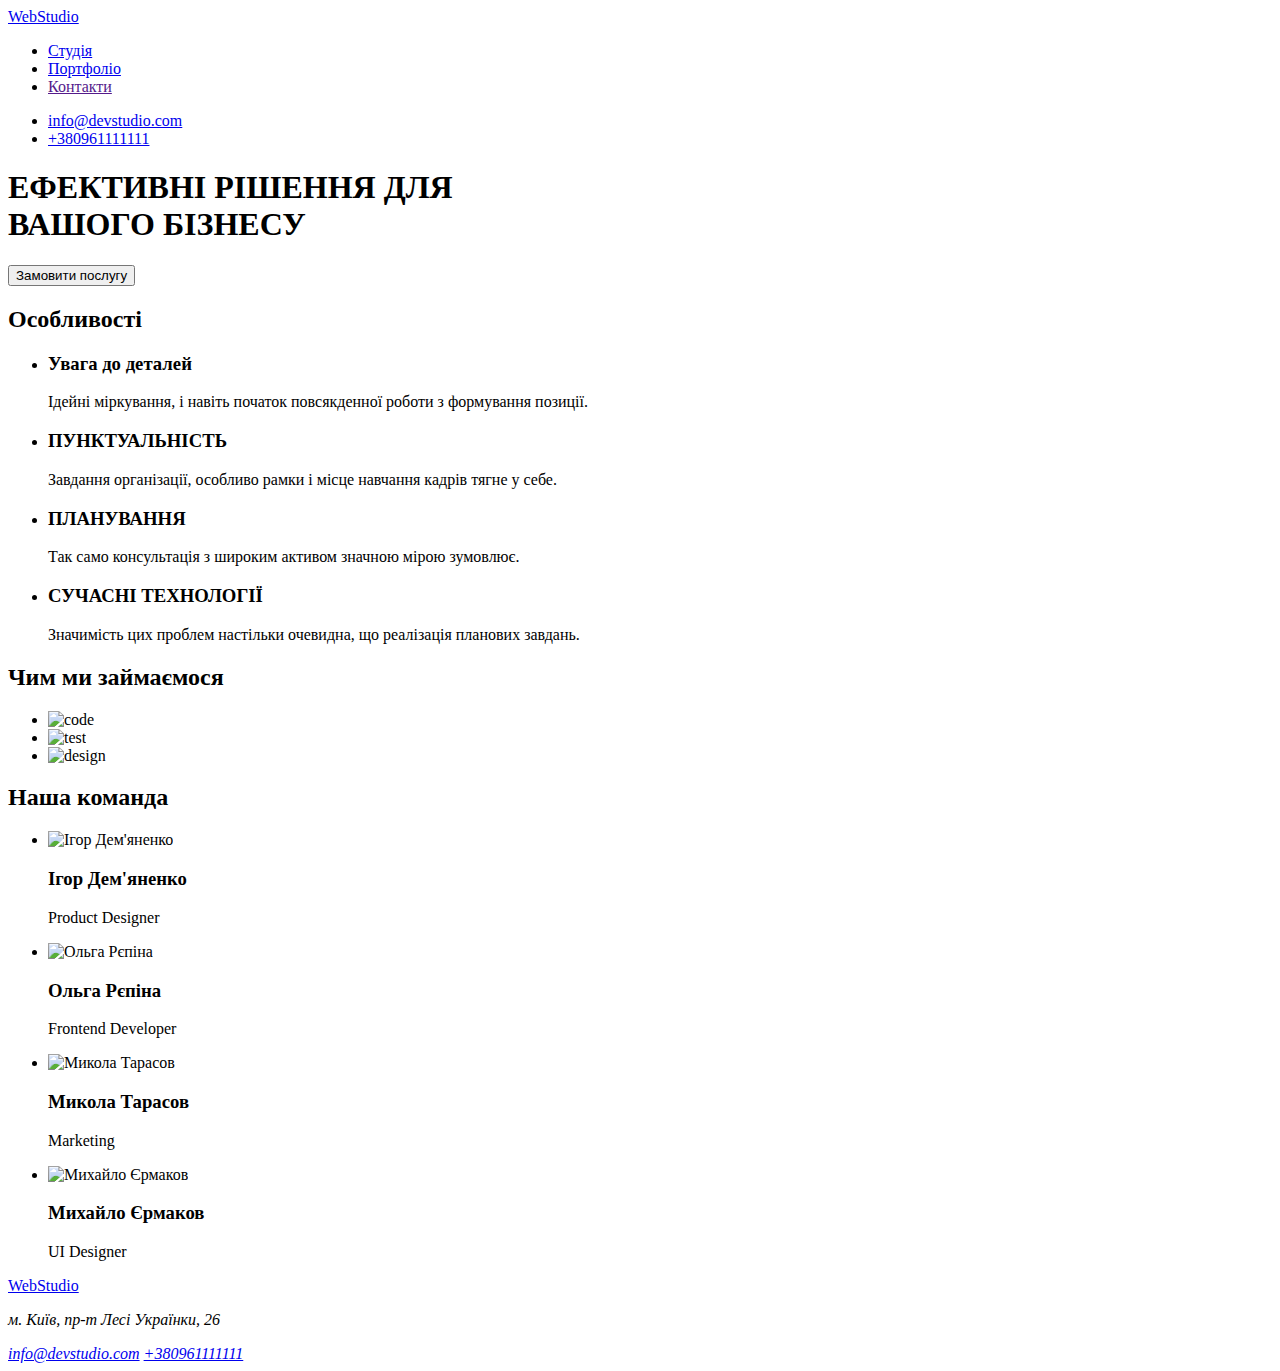
==== index.html @ 0e1546ce "Create index.html" ====
<!DOCTYPE html>
<html lang="uk">
<head>
    <meta charset="UTF-8">
    <meta name="viewport" content="width=device-width, initial-scale=1.0">
    <title>WebStudio</title>
</head>
<body>
   <header>
        <nav>
            <a href="/" lang="en">WebStudio</a>
            <ul>
                <li>
                    <a href="/index.html">Студія</a>
                </li>
                <li>
                    <a href="/portfolio.html">Портфоліо</a>
                </li>
                <li>
                    <a href="">Контакти</a>
                </li>
            </ul>
        </nav>
        <ul>
            <li>
                <a href="mailto:info@devstudio.com">info@devstudio.com</a>
            </li>
            <li>
                <a href="tel:+380961111111">+380961111111</a>
            </li>
        </ul>
    </header>
    <!--main-->
    <main>
        <section>
            <h1>ЕФЕКТИВНІ РІШЕННЯ ДЛЯ <br> ВАШОГО БІЗНЕСУ</h1>
            <button type="button">Замовити послугу</button>
        </section>
        <section>
            <h2>Особливості</h2>
            <ul>
                <li>
                    <h3>Увага до деталей</h3>
                    <p>
                        Ідейні міркування, і навіть початок повсякденної роботи з формування позиції.
                    </p>
                </li>
                <li>
                    <h3>ПУНКТУАЛЬНІСТЬ</h3>
                    <p>
                        Завдання організації, особливо рамки і місце навчання кадрів тягне у себе.
                    </p>
                </li>
                <li>
                    <h3>ПЛАНУВАННЯ</h3>
                    <p>
                        Так само консультація з широким активом значною мірою зумовлює.
                    </p>
                </li>
                <li>
                    <h3>СУЧАСНІ ТЕХНОЛОГІЇ</h3>
                    <p>
                        Значимість цих проблем настільки очевидна, що реалізація планових завдань.
                    </p>
                </li>
            </ul>
        </section>
        <section>
            <h2>Чим ми займаємося</h2>
            <ul>
                <li>
                    <img src="/images/code.jpg" alt="code" width="370" height="294">
                </li>
                <li>
                    <img src="/images/test.jpg" alt="test" width="370" height="294">
                </li>
                <li>
                    <img src="/images/design.jpg" alt="design" width="370" height="294">
                </li>
            </ul>
        </section>
        <section>
            <h2>Наша команда</h2>
            <ul>
                <li>
                    <img src="/images/Igor.jpg" alt="Ігор Дем'яненко" width="270" height="260">
                    <h3>Ігор Дем'яненко</h3>
                    <p>Product Designer</p>
                </li>
                <li>
                    <img src="/images/Olha.jpg" alt="Ольга Рєпіна" width="270" height="260">
                    <h3>Ольга Рєпіна</h3>
                    <p>Frontend Developer</p>
                </li>
                <li>
                    <img src="/images/Mukola.jpg" alt="Микола Тарасов" width="270" height="260">
                    <h3>Микола Тарасов</h3>
                    <p>Marketing</p>
                </li>
                <li>
                    <img src="/images/Misha.jpg" alt="Михайло Єрмаков" width="270" height="260">
                    <h3>Михайло Єрмаков</h3>
                    <p>UI Designer</p>
                </li>
            </ul>
        </section>
    </main>
    <footer>
        <!--footer-->
        <a href="/" lang="en">WebStudio</a>
        <address>
            <p>м. Київ, пр-т Лесі Українки, 26</p>
                <a href="mailto:info@devstudio.com">info@devstudio.com</a>
                <a href="tel:+380961111111">+380961111111</a>
        </address>
    </footer> 
</body>
</html>
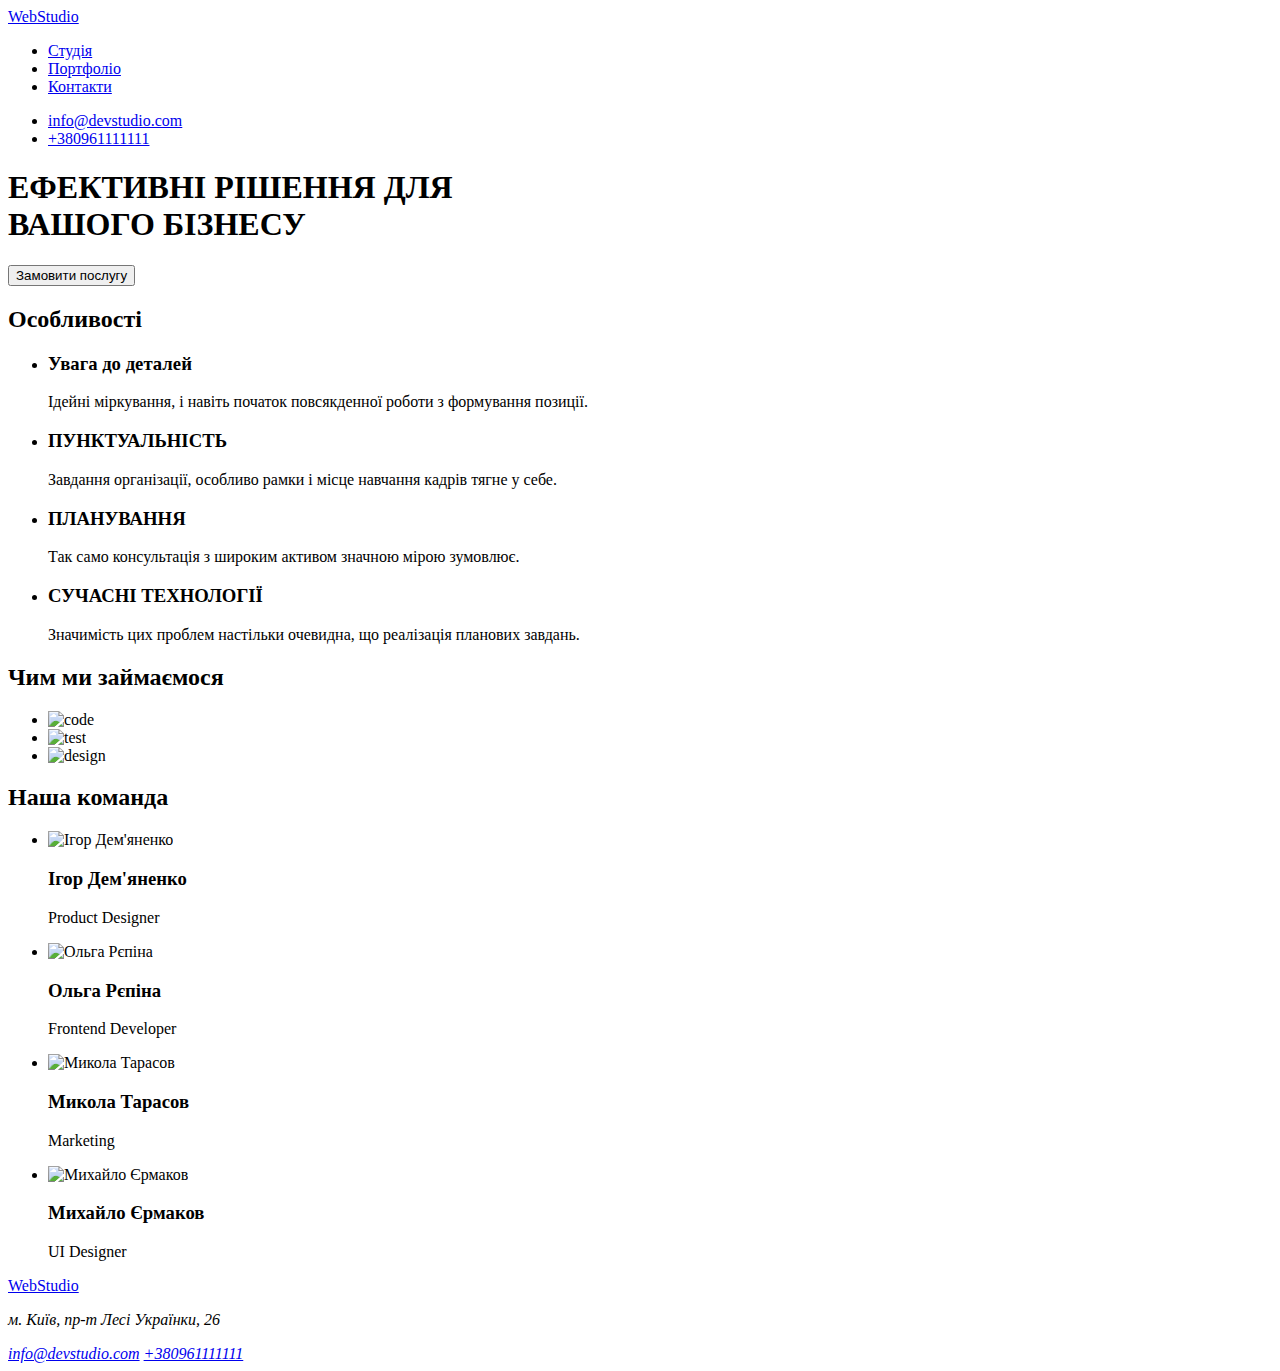
==== commit d76b2ead: "index.html" ====
--- a/index.html
+++ b/index.html
@@ -11,13 +11,13 @@
             <a href="/" lang="en">WebStudio</a>
             <ul>
                 <li>
-                    <a href="/index.html">Студія</a>
+                    <a href="/WebStudio_project/index.html">Студія</a>
                 </li>
                 <li>
-                    <a href="/portfolio.html">Портфоліо</a>
+                    <a href="/WebStudio_project/portfolio.html">Портфоліо</a>
                 </li>
                 <li>
-                    <a href="">Контакти</a>
+                    <a href="/WebStudio_project/contacts.html">Контакти</a>
                 </li>
             </ul>
         </nav>
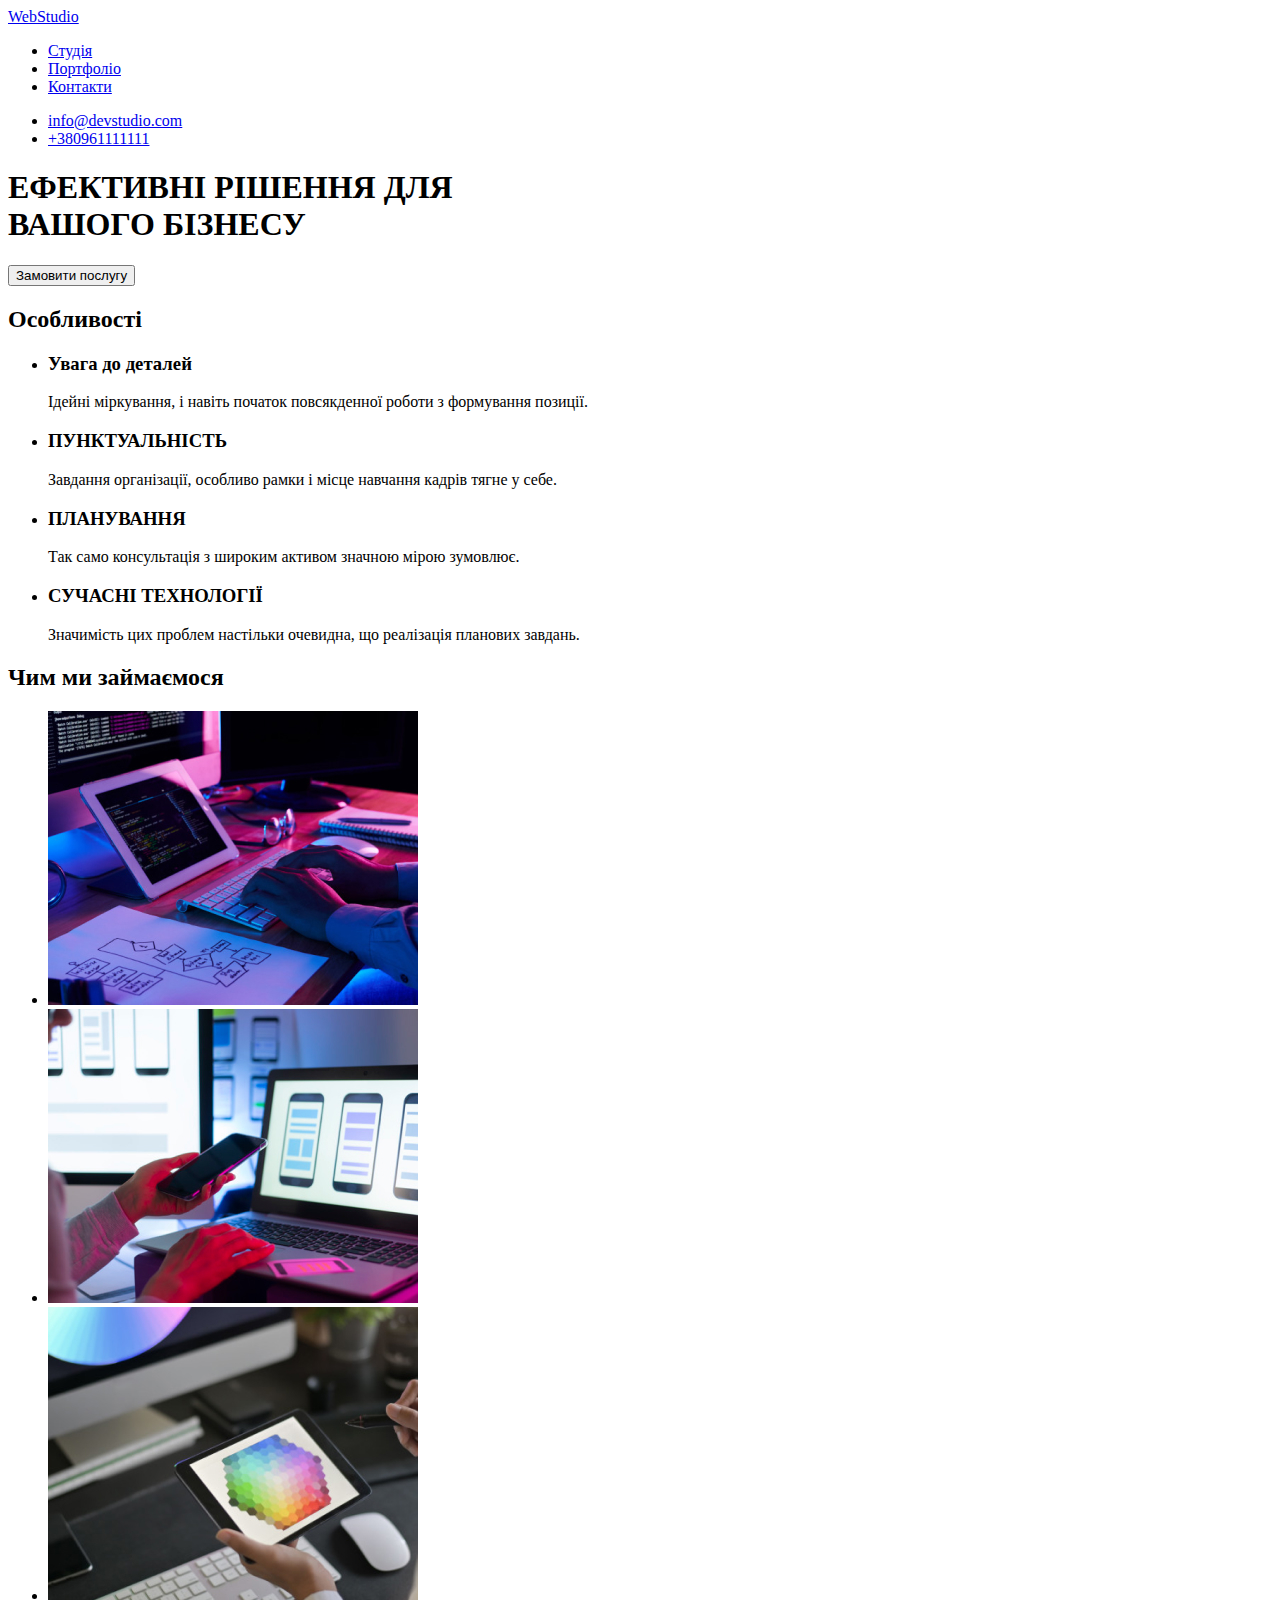
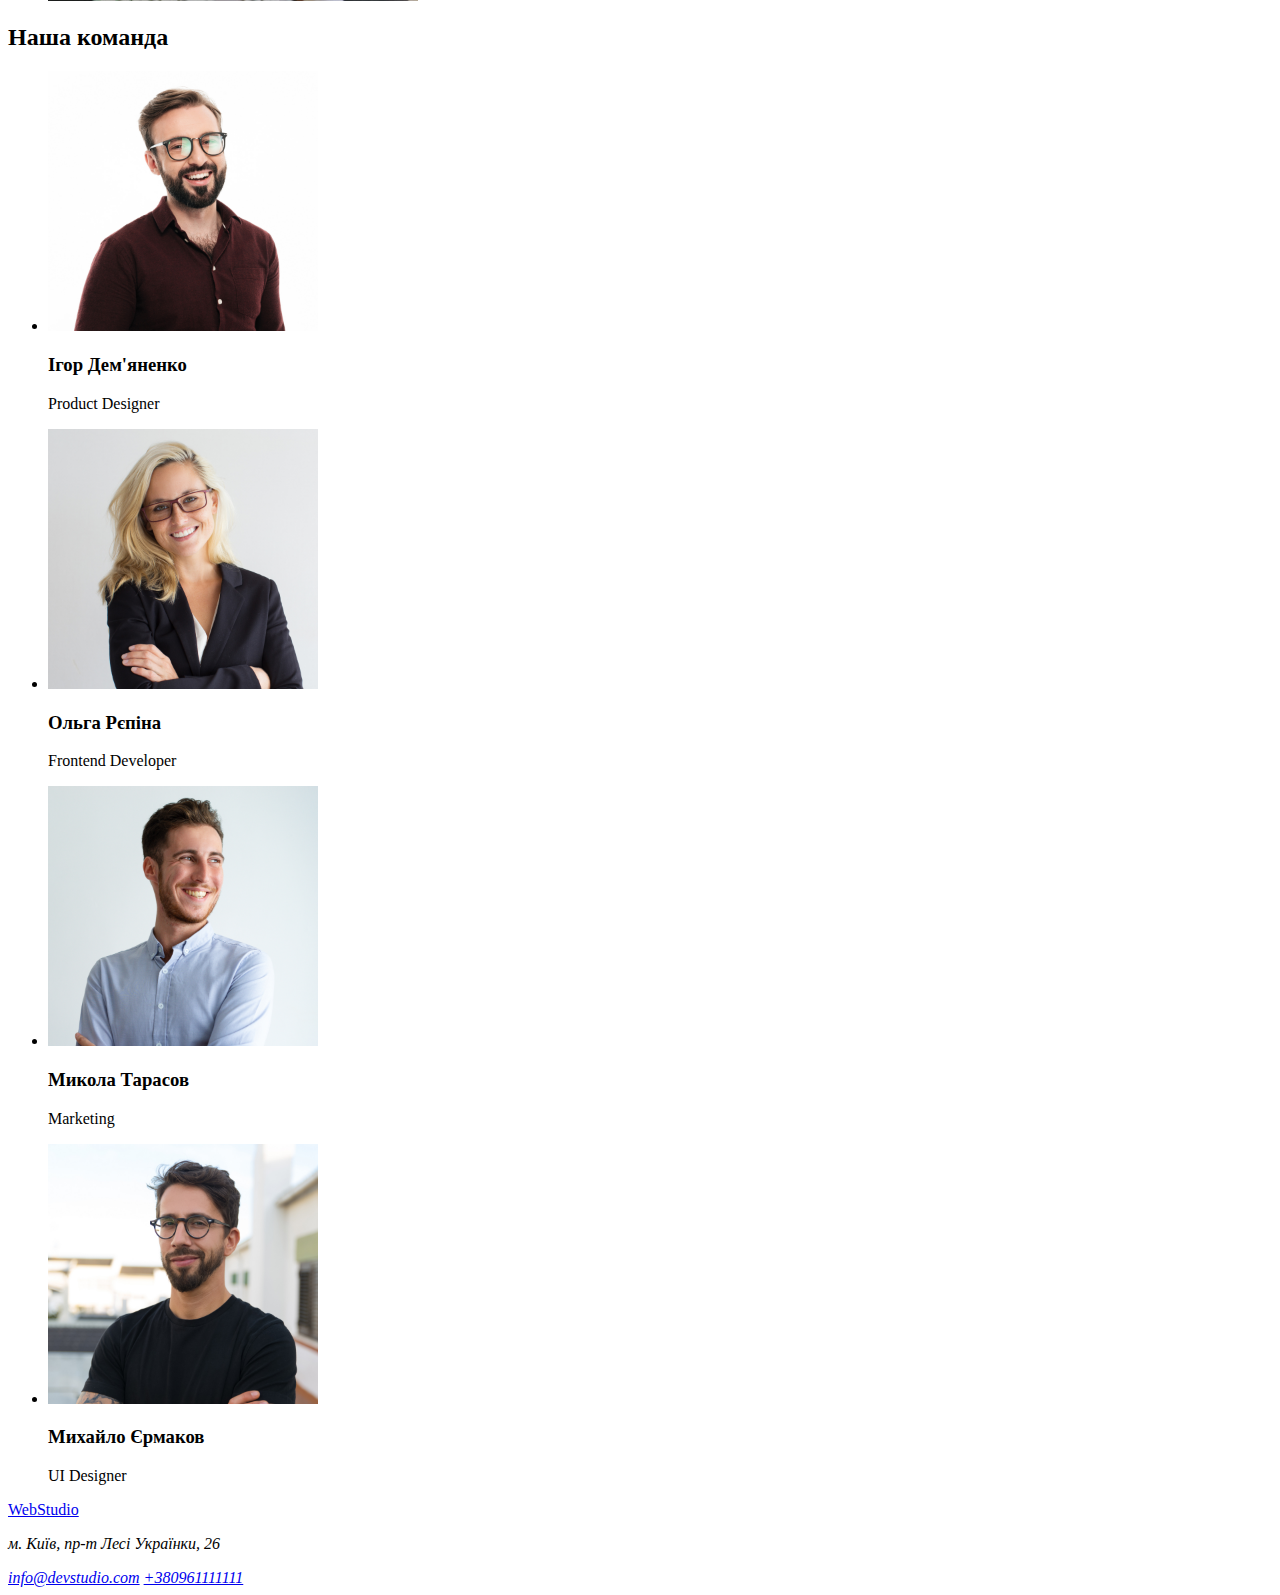
==== commit 33b75716: "index.html" ====
--- a/index.html
+++ b/index.html
@@ -8,16 +8,16 @@
 <body>
    <header>
         <nav>
-            <a href="/" lang="en">WebStudio</a>
+            <a href="./index.html" lang="en">WebStudio</a>
             <ul>
                 <li>
-                    <a href="/WebStudio_project/index.html">Студія</a>
+                    <a href="./index.html">Студія</a>
                 </li>
                 <li>
-                    <a href="/WebStudio_project/portfolio.html">Портфоліо</a>
+                    <a href="./portfolio.html">Портфоліо</a>
                 </li>
                 <li>
-                    <a href="/WebStudio_project/contacts.html">Контакти</a>
+                    <a href="#">Контакти</a>
                 </li>
             </ul>
         </nav>
@@ -69,13 +69,13 @@
             <h2>Чим ми займаємося</h2>
             <ul>
                 <li>
-                    <img src="/images/code.jpg" alt="code" width="370" height="294">
+                    <img src="./images/main/code.jpg" alt="code" width="370" height="294">
                 </li>
                 <li>
-                    <img src="/images/test.jpg" alt="test" width="370" height="294">
+                    <img src="./images/main/test.jpg" alt="test" width="370" height="294">
                 </li>
                 <li>
-                    <img src="/images/design.jpg" alt="design" width="370" height="294">
+                    <img src="./images/main/design.jpg" alt="design" width="370" height="294">
                 </li>
             </ul>
         </section>
@@ -83,22 +83,22 @@
             <h2>Наша команда</h2>
             <ul>
                 <li>
-                    <img src="/images/Igor.jpg" alt="Ігор Дем'яненко" width="270" height="260">
+                    <img src="./images/main/Igor.jpg" alt="Ігор Дем'яненко" width="270" height="260">
                     <h3>Ігор Дем'яненко</h3>
                     <p>Product Designer</p>
                 </li>
                 <li>
-                    <img src="/images/Olha.jpg" alt="Ольга Рєпіна" width="270" height="260">
+                    <img src="./images/main/Olha.jpg" alt="Ольга Рєпіна" width="270" height="260">
                     <h3>Ольга Рєпіна</h3>
                     <p>Frontend Developer</p>
                 </li>
                 <li>
-                    <img src="/images/Mukola.jpg" alt="Микола Тарасов" width="270" height="260">
+                    <img src="./images/main/Mukola.jpg" alt="Микола Тарасов" width="270" height="260">
                     <h3>Микола Тарасов</h3>
                     <p>Marketing</p>
                 </li>
                 <li>
-                    <img src="/images/Misha.jpg" alt="Михайло Єрмаков" width="270" height="260">
+                    <img src="./images/main/Misha.jpg" alt="Михайло Єрмаков" width="270" height="260">
                     <h3>Михайло Єрмаков</h3>
                     <p>UI Designer</p>
                 </li>
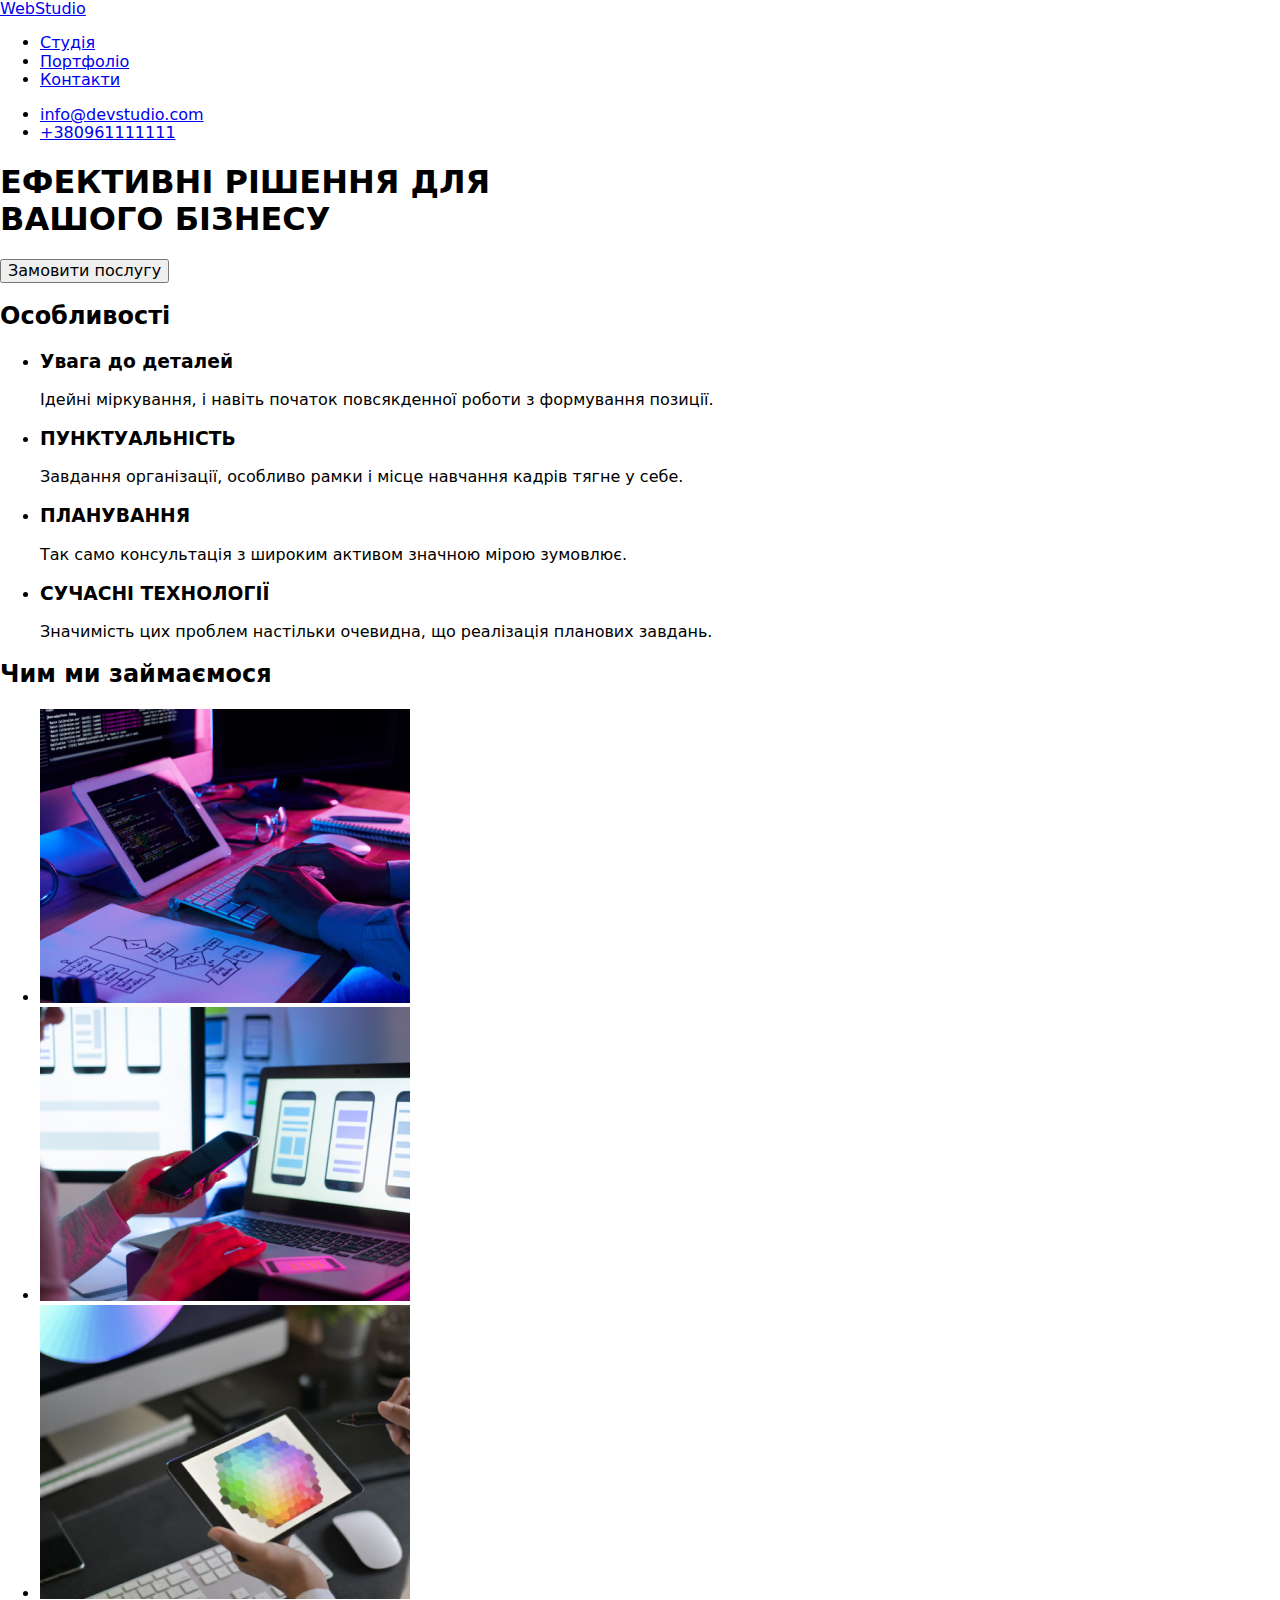
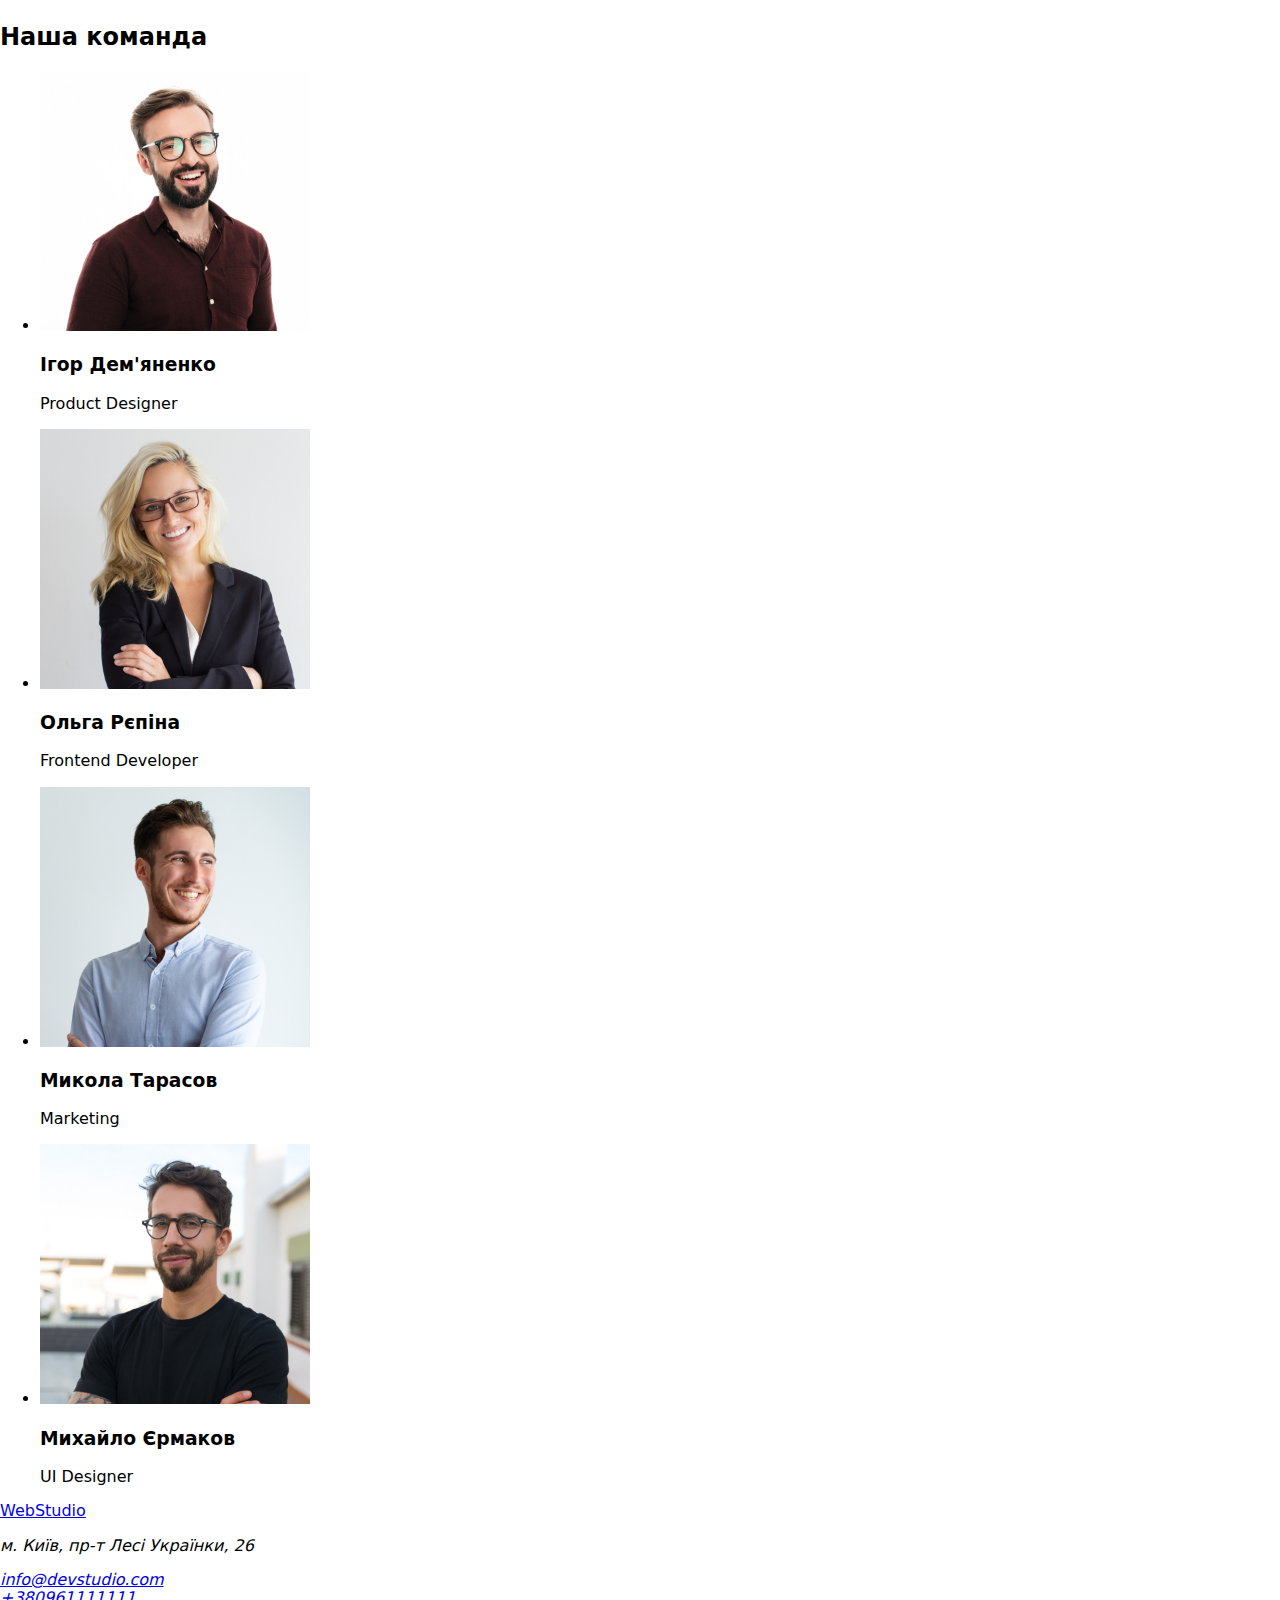
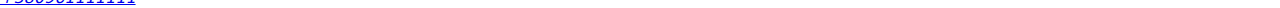
==== commit 506c7961: "index.html" ====
--- a/index.html
+++ b/index.html
@@ -4,114 +4,120 @@
     <meta charset="UTF-8">
     <meta name="viewport" content="width=device-width, initial-scale=1.0">
     <title>WebStudio</title>
+    <link rel="preconnect" href="https://fonts.googleapis.com">
+    <link rel="preconnect" href="https://fonts.gstatic.com" crossorigin>
+    <link href="https://fonts.googleapis.com/css2?family=Raleway:wght@700&family=Roboto:wght@400;500;700;900&display=swap" rel="stylesheet">
+    <link rel="stylesheet" href="https://cdnjs.cloudflare.com/ajax/libs/modern-normalize/2.0.0/modern-normalize.min.css">
+    <link rel="stylesheet" href="./css/style.css">
 </head>
 <body>
-   <header>
-        <nav>
-            <a href="./index.html" lang="en">WebStudio</a>
-            <ul>
-                <li>
-                    <a href="./index.html">Студія</a>
+   <header class="header">
+        <nav class="header-nav">
+            <a href="./index.html" lang="en" class="header-link-webstudio"><span>Web</span>Studio</a>
+            <ul class="header-list-">
+                <li class="header-list-item">
+                    <a href="./index.html" class="header-link-current">Студія</a>
                 </li>
-                <li>
-                    <a href="./portfolio.html">Портфоліо</a>
+                <li class="header-list-item">
+                    <a href="./portfolio.html" class="header-link">Портфоліо</a>
                 </li>
-                <li>
-                    <a href="#">Контакти</a>
+                <li class="header-list-item">
+                    <a href="#" class="header-link">Контакти</a>
                 </li>
             </ul>
         </nav>
-        <ul>
-            <li>
-                <a href="mailto:info@devstudio.com">info@devstudio.com</a>
+        <ul class="header-list">
+            <li class="header-list-item">
+                <a href="mailto:info@devstudio.com" class="header-link-gmail">info@devstudio.com</a>
             </li>
-            <li>
-                <a href="tel:+380961111111">+380961111111</a>
+            <li class="header-list-item">
+                <a href="tel:+380961111111" class="header-link-number">+380961111111</a>
             </li>
         </ul>
     </header>
     <!--main-->
     <main>
-        <section>
-            <h1>ЕФЕКТИВНІ РІШЕННЯ ДЛЯ <br> ВАШОГО БІЗНЕСУ</h1>
-            <button type="button">Замовити послугу</button>
+        <section class="main-section">
+            <h1 class="main-section-title">ЕФЕКТИВНІ РІШЕННЯ ДЛЯ <br> ВАШОГО БІЗНЕСУ</h1>
+            <button type="button" class="main-button">Замовити послугу</button>
         </section>
-        <section>
-            <h2>Особливості</h2>
-            <ul>
-                <li>
-                    <h3>Увага до деталей</h3>
-                    <p>
+        <section class="features">
+            <h2 class="features-main-title">Особливості</h2>
+            <ul class="features-list">
+                <li class="features-list-item">
+                    <h3 class="features-title">Увага до деталей</h3>
+                    <p class="features-description">
                         Ідейні міркування, і навіть початок повсякденної роботи з формування позиції.
                     </p>
                 </li>
-                <li>
-                    <h3>ПУНКТУАЛЬНІСТЬ</h3>
-                    <p>
+                <li class="features-list-item">
+                    <h3 class="features-title">ПУНКТУАЛЬНІСТЬ</h3>
+                    <p class="features-description">
                         Завдання організації, особливо рамки і місце навчання кадрів тягне у себе.
                     </p>
                 </li>
-                <li>
-                    <h3>ПЛАНУВАННЯ</h3>
-                    <p>
+                <li class="features-list-item">
+                    <h3 class="features-title">ПЛАНУВАННЯ</h3>
+                    <p class="features-description">
                         Так само консультація з широким активом значною мірою зумовлює.
                     </p>
                 </li>
-                <li>
-                    <h3>СУЧАСНІ ТЕХНОЛОГІЇ</h3>
-                    <p>
+                <li class="features-list-item">
+                    <h3 class="features-title">СУЧАСНІ ТЕХНОЛОГІЇ</h3>
+                    <p class="features-description">
                         Значимість цих проблем настільки очевидна, що реалізація планових завдань.
                     </p>
                 </li>
             </ul>
         </section>
-        <section>
-            <h2>Чим ми займаємося</h2>
-            <ul>
-                <li>
-                    <img src="./images/main/code.jpg" alt="code" width="370" height="294">
+        <section class="work">
+            <h2 class="work-main-title">Чим ми займаємося</h2>
+            <ul class="work-list">
+                <li class="work-list-item">
+                    <img src="./images/main/code.jpg" alt="code" width="370" height="294" class="work-image">
                 </li>
-                <li>
-                    <img src="./images/main/test.jpg" alt="test" width="370" height="294">
+                <li class="work-list-item">
+                    <img src="./images/main/test.jpg" alt="test" width="370" height="294" class="work-image">
                 </li>
-                <li>
-                    <img src="./images/main/design.jpg" alt="design" width="370" height="294">
+                <li class="work-list-item">
+                    <img src="./images/main/design.jpg" alt="design" width="370" height="294" class="work-image">
                 </li>
             </ul>
         </section>
-        <section>
-            <h2>Наша команда</h2>
-            <ul>
-                <li>
-                    <img src="./images/main/Igor.jpg" alt="Ігор Дем'яненко" width="270" height="260">
-                    <h3>Ігор Дем'яненко</h3>
-                    <p>Product Designer</p>
+        <section class="team">
+            <h2 class="team-title">Наша команда</h2>
+            <ul class="team-list">
+                <li class="team-list-item">
+                    <img src="./images/main/Igor.jpg" alt="Ігор Дем'яненко" width="270" height="260" class="team-image">
+                    <h3 class="team-name">Ігор Дем'яненко</h3>
+                    <p class="team-proffesion">Product Designer</p>
                 </li>
-                <li>
-                    <img src="./images/main/Olha.jpg" alt="Ольга Рєпіна" width="270" height="260">
-                    <h3>Ольга Рєпіна</h3>
-                    <p>Frontend Developer</p>
+                <li class="team-list-item">
+                    <img src="./images/main/Olha.jpg" alt="Ольга Рєпіна" width="270" height="260" class="team-image">
+                    <h3 class="team-name">Ольга Рєпіна</h3>
+                    <p class="team-proffesion">Frontend Developer</p>
                 </li>
-                <li>
-                    <img src="./images/main/Mukola.jpg" alt="Микола Тарасов" width="270" height="260">
-                    <h3>Микола Тарасов</h3>
-                    <p>Marketing</p>
+                <li class="team-list-item">
+                    <img src="./images/main/Mukola.jpg" alt="Микола Тарасов" width="270" height="260" class="team-image">
+                    <h3 class="team-name">Микола Тарасов</h3>
+                    <p class="team-proffesion">Marketing</p>
                 </li>
-                <li>
-                    <img src="./images/main/Misha.jpg" alt="Михайло Єрмаков" width="270" height="260">
-                    <h3>Михайло Єрмаков</h3>
-                    <p>UI Designer</p>
+                <li class="team-list-item">
+                    <img src="./images/main/Misha.jpg" alt="Михайло Єрмаков" width="270" height="260" class="team-image">
+                    <h3 class="team-name">Михайло Єрмаков</h3>
+                    <p class="team-proffesion">UI Designer</p>
                 </li>
             </ul>
         </section>
     </main>
-    <footer>
+    <footer class="footer">
         <!--footer-->
-        <a href="/" lang="en">WebStudio</a>
-        <address>
-            <p>м. Київ, пр-т Лесі Українки, 26</p>
-                <a href="mailto:info@devstudio.com">info@devstudio.com</a>
-                <a href="tel:+380961111111">+380961111111</a>
+        <a href="index.html" lang="en" class="footer-link-webstudio"><span>Web</span>Studio</a>
+        <address class="footer-adress">
+            <p class="footer-street">м. Київ, пр-т Лесі Українки, 26</p>
+                <a href="mailto:info@devstudio.com" class="footer-link-gmail">info@devstudio.com</a>
+                <br>
+                <a href="tel:+380961111111" class="footer-link-number">+380961111111</a>
         </address>
     </footer> 
 </body>
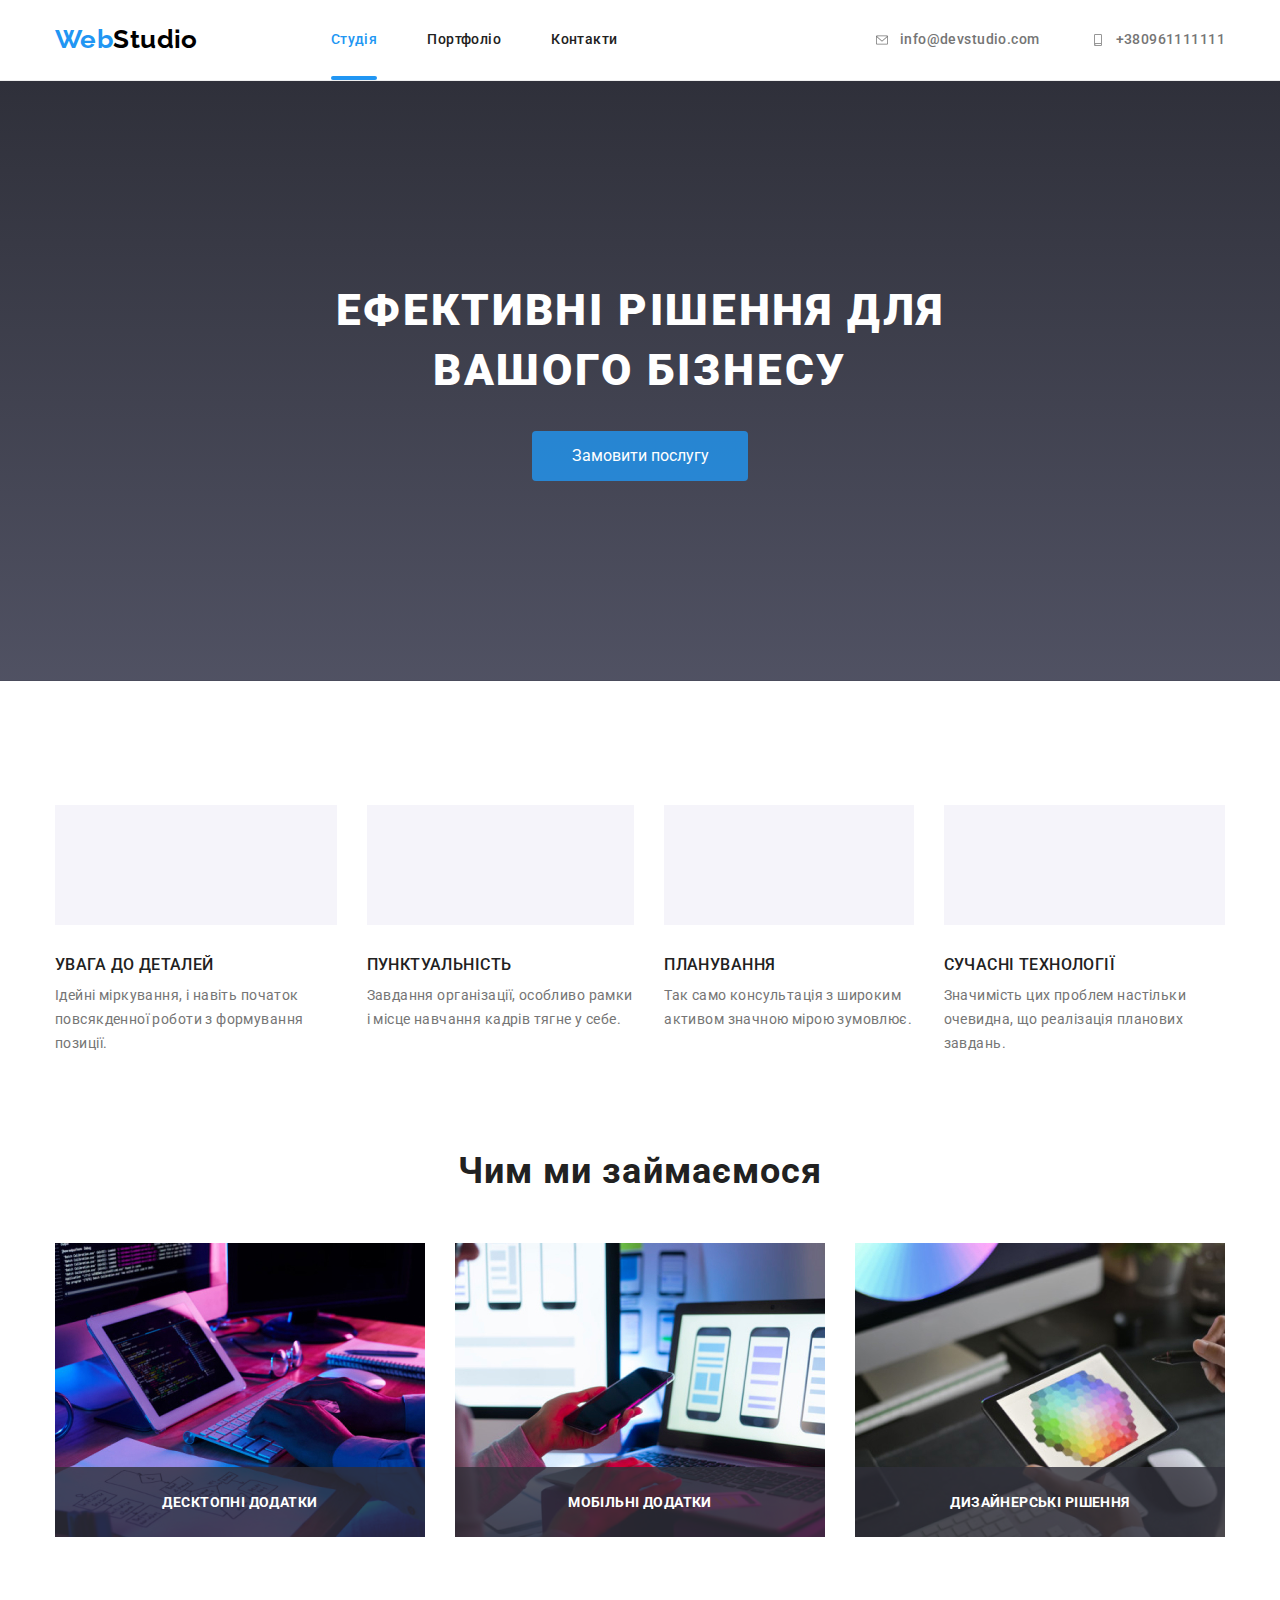
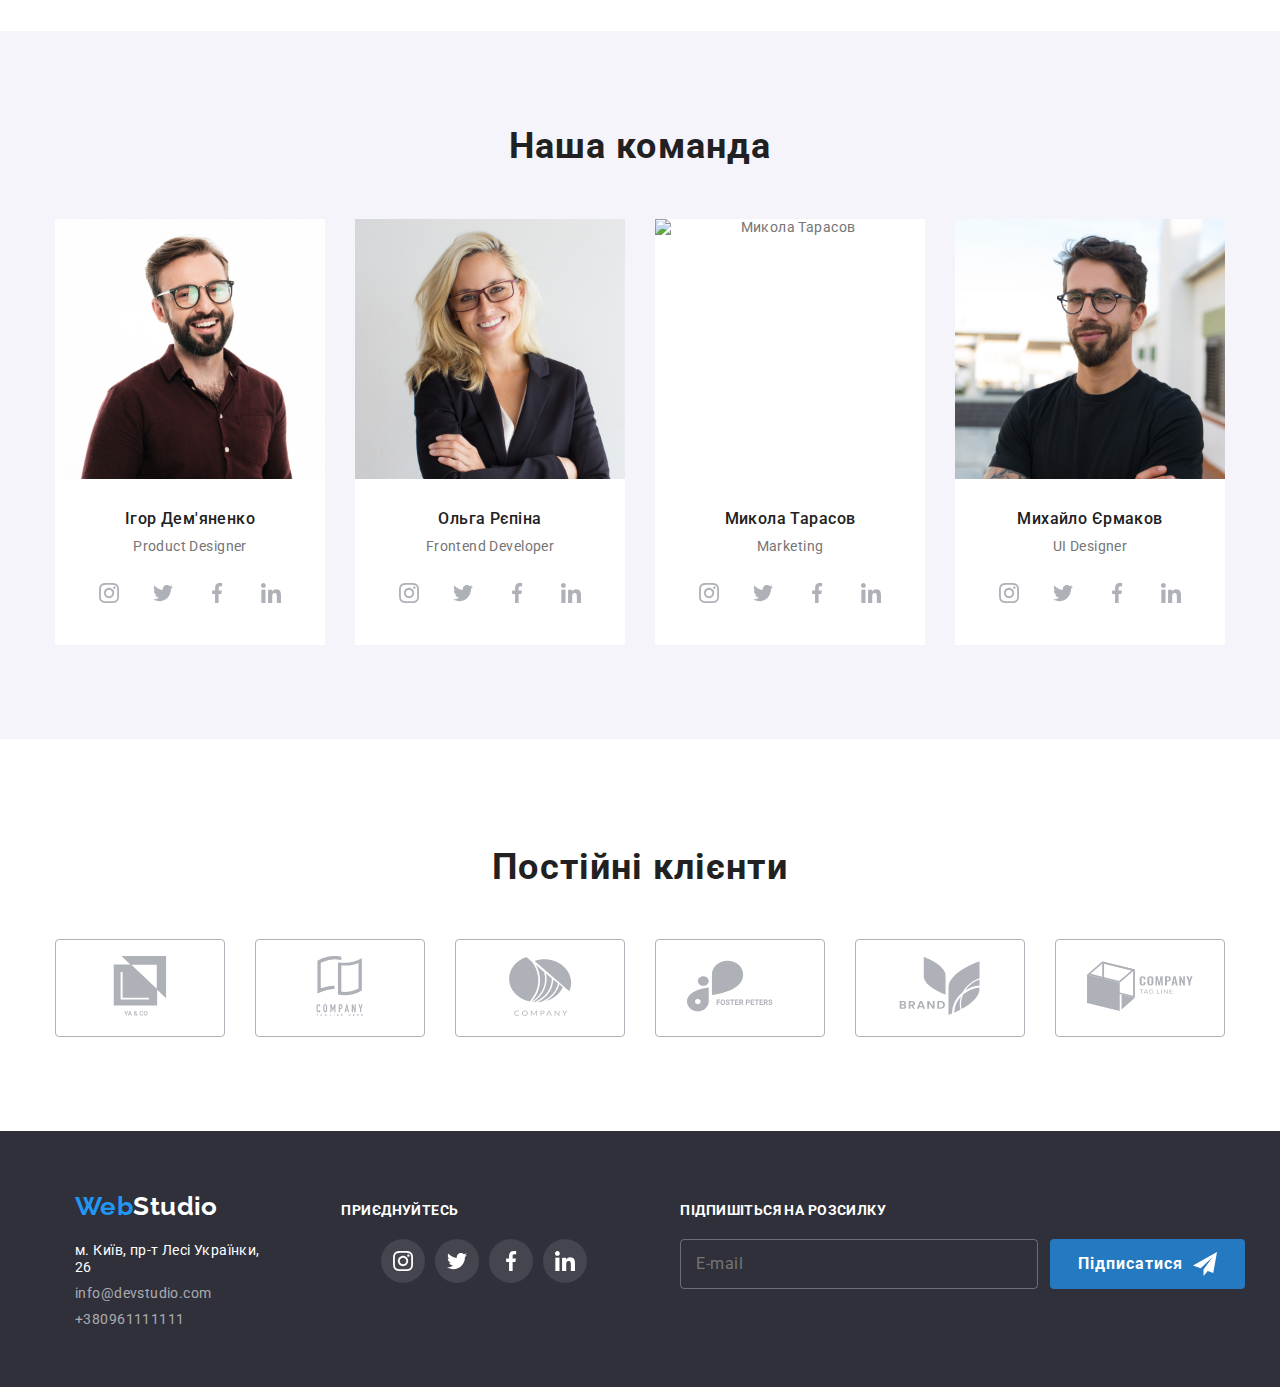
==== commit 7cff5cf9: "add styles" ====
--- a/index.html
+++ b/index.html
@@ -1,124 +1,540 @@
 <!DOCTYPE html>
 <html lang="uk">
-<head>
-    <meta charset="UTF-8">
-    <meta name="viewport" content="width=device-width, initial-scale=1.0">
+  <head>
+    <meta charset="UTF-8" />
+    <meta name="viewport" content="width=device-width, initial-scale=1.0" />
     <title>WebStudio</title>
-    <link rel="preconnect" href="https://fonts.googleapis.com">
-    <link rel="preconnect" href="https://fonts.gstatic.com" crossorigin>
-    <link href="https://fonts.googleapis.com/css2?family=Raleway:wght@700&family=Roboto:wght@400;500;700;900&display=swap" rel="stylesheet">
-    <link rel="stylesheet" href="https://cdnjs.cloudflare.com/ajax/libs/modern-normalize/2.0.0/modern-normalize.min.css">
-    <link rel="stylesheet" href="./css/style.css">
-</head>
-<body>
-   <header class="header">
-        <nav class="header-nav">
-            <a href="./index.html" lang="en" class="header-link-webstudio"><span>Web</span>Studio</a>
-            <ul class="header-list-">
-                <li class="header-list-item">
-                    <a href="./index.html" class="header-link-current">Студія</a>
-                </li>
-                <li class="header-list-item">
-                    <a href="./portfolio.html" class="header-link">Портфоліо</a>
-                </li>
-                <li class="header-list-item">
-                    <a href="#" class="header-link">Контакти</a>
-                </li>
-            </ul>
+    <link rel="preconnect" href="https://fonts.googleapis.com" />
+    <link rel="preconnect" href="https://fonts.gstatic.com" crossorigin />
+    <link
+      href="https://fonts.googleapis.com/css2?family=Raleway:wght@700&family=Roboto:wght@400;500;700;900&display=swap"
+      rel="stylesheet"
+    />
+    <link
+      rel="stylesheet"
+      href="https://cdnjs.cloudflare.com/ajax/libs/modern-normalize/2.0.0/modern-normalize.min.css"
+    />
+    <link rel="stylesheet" href="./css/reset.css" />
+    <link rel="stylesheet" href="./css/style.css" />
+  </head>
+  <body>
+    <header class="header">
+      <div class="container flex">
+        <nav class="header-nav flex">
+          <a href="./index.html" lang="en" class="header-logo"
+            ><span>Web</span>Studio</a
+          >
+          <ul class="header-list flex">
+            <li class="header-list-item">
+              <a href="./index.html" class="header-link current">Студія</a>
+            </li>
+            <li class="header-list-item">
+              <a href="./portfolio.html" class="header-link">Портфоліо</a>
+            </li>
+            <li class="header-list-item">
+              <a href="#" class="header-link">Контакти</a>
+            </li>
+          </ul>
         </nav>
-        <ul class="header-list">
-            <li class="header-list-item">
-                <a href="mailto:info@devstudio.com" class="header-link-gmail">info@devstudio.com</a>
-            </li>
-            <li class="header-list-item">
-                <a href="tel:+380961111111" class="header-link-number">+380961111111</a>
-            </li>
+        <ul class="header-list flex contacts">
+          <li class="header-list-item">
+            <a href="mailto:info@devstudio.com" class="header-link header-link-contacts"
+              ><svg width="16px" height="12px" class="header-icon-svg">
+                <use href="./images/main/symbol-defs.svg#icon-envelope-hover"></use>
+              </svg>
+              info@devstudio.com</a
+            >
+          </li>
+          <li class="header-list-item">
+            <a href="tel:+380961111111" class="header-link header-link-contacts"
+              ><svg width="16px" height="12px" class="header-icon-svg">
+                <use href="./images/main/symbol-defs.svg#icon-smartphone"></use>
+              </svg>
+              +380961111111</a
+            >
+          </li>
         </ul>
+      </div>
     </header>
     <!--main-->
     <main>
-        <section class="main-section">
-            <h1 class="main-section-title">ЕФЕКТИВНІ РІШЕННЯ ДЛЯ <br> ВАШОГО БІЗНЕСУ</h1>
-            <button type="button" class="main-button">Замовити послугу</button>
-        </section>
-        <section class="features">
-            <h2 class="features-main-title">Особливості</h2>
-            <ul class="features-list">
-                <li class="features-list-item">
-                    <h3 class="features-title">Увага до деталей</h3>
-                    <p class="features-description">
-                        Ідейні міркування, і навіть початок повсякденної роботи з формування позиції.
-                    </p>
-                </li>
-                <li class="features-list-item">
-                    <h3 class="features-title">ПУНКТУАЛЬНІСТЬ</h3>
-                    <p class="features-description">
-                        Завдання організації, особливо рамки і місце навчання кадрів тягне у себе.
-                    </p>
-                </li>
-                <li class="features-list-item">
-                    <h3 class="features-title">ПЛАНУВАННЯ</h3>
-                    <p class="features-description">
-                        Так само консультація з широким активом значною мірою зумовлює.
-                    </p>
-                </li>
-                <li class="features-list-item">
-                    <h3 class="features-title">СУЧАСНІ ТЕХНОЛОГІЇ</h3>
-                    <p class="features-description">
-                        Значимість цих проблем настільки очевидна, що реалізація планових завдань.
-                    </p>
-                </li>
-            </ul>
-        </section>
-        <section class="work">
-            <h2 class="work-main-title">Чим ми займаємося</h2>
-            <ul class="work-list">
-                <li class="work-list-item">
-                    <img src="./images/main/code.jpg" alt="code" width="370" height="294" class="work-image">
-                </li>
-                <li class="work-list-item">
-                    <img src="./images/main/test.jpg" alt="test" width="370" height="294" class="work-image">
-                </li>
-                <li class="work-list-item">
-                    <img src="./images/main/design.jpg" alt="design" width="370" height="294" class="work-image">
-                </li>
-            </ul>
-        </section>
-        <section class="team">
-            <h2 class="team-title">Наша команда</h2>
-            <ul class="team-list">
-                <li class="team-list-item">
-                    <img src="./images/main/Igor.jpg" alt="Ігор Дем'яненко" width="270" height="260" class="team-image">
-                    <h3 class="team-name">Ігор Дем'яненко</h3>
-                    <p class="team-proffesion">Product Designer</p>
-                </li>
-                <li class="team-list-item">
-                    <img src="./images/main/Olha.jpg" alt="Ольга Рєпіна" width="270" height="260" class="team-image">
-                    <h3 class="team-name">Ольга Рєпіна</h3>
-                    <p class="team-proffesion">Frontend Developer</p>
-                </li>
-                <li class="team-list-item">
-                    <img src="./images/main/Mukola.jpg" alt="Микола Тарасов" width="270" height="260" class="team-image">
-                    <h3 class="team-name">Микола Тарасов</h3>
-                    <p class="team-proffesion">Marketing</p>
-                </li>
-                <li class="team-list-item">
-                    <img src="./images/main/Misha.jpg" alt="Михайло Єрмаков" width="270" height="260" class="team-image">
-                    <h3 class="team-name">Михайло Єрмаков</h3>
-                    <p class="team-proffesion">UI Designer</p>
-                </li>
-            </ul>
-        </section>
+      <section class="main-section section">
+        <div class="container">
+          <h1 class="main-section-title">
+            ЕФЕКТИВНІ РІШЕННЯ ДЛЯ <br />
+            ВАШОГО БІЗНЕСУ
+          </h1>
+          <button type="button" class="main-button" data-modal-open>Замовити послугу</button>
+        </div>
+      </section>
+      <section class="features">
+        <div class="container">
+          <h2 class="features-main-title visually-hidden">Особливості</h2>
+          <ul class="features-list">
+            <li class="features-list-item antena">
+              <h3 class="features-title">Увага до деталей</h3>
+              <p class="features-description">
+                Ідейні міркування, і навіть початок повсякденної роботи з
+                формування позиції.
+              </p>
+            </li>
+            <li class="features-list-item clock">
+              <h3 class="features-title">Пунктуальність</h3>
+              <p class="features-description">
+                Завдання організації, особливо рамки і місце навчання кадрів
+                тягне у себе.
+              </p>
+            </li>
+            <li class="features-list-item diagram">
+              <h3 class="features-title">Планування</h3>
+              <p class="features-description">
+                Так само консультація з широким активом значною мірою зумовлює.
+              </p>
+            </li>
+            <li class="features-list-item astronaut">
+              <h3 class="features-title">Сучасні технології</h3>
+              <p class="features-description">
+                Значимість цих проблем настільки очевидна, що реалізація
+                планових завдань.
+              </p>
+            </li>
+          </ul>
+        </div>
+      </section>
+      <section class="work section">
+        <div class="container">
+          <h2 class="work-main-title">Чим ми займаємося</h2>
+          <ul class="work-list">
+            <li class="work-list-item">
+              <img
+                src="./images/main/code.jpg"
+                alt="code"
+                width="370"
+                height="294"
+                class="work-image"
+              />
+              <p class="work-list-description">Десктопні додатки</p>
+            </li>
+            <li class="work-list-item">
+              <img
+                src="./images/main/test.jpg"
+                alt="test"
+                width="370"
+                height="294"
+                class="work-image"
+              />
+              <p class="work-list-description">Мобільні додатки</p>
+            </li>
+            <li class="work-list-item">
+              <img
+                src="./images/main/design.jpg"
+                alt="design"
+                width="370"
+                height="294"
+                class="work-image"
+              />
+              <p class="work-list-description">Дизайнерські рішення</p>
+            </li>
+          </ul>
+        </div>
+      </section>
+      <section class="team section">
+        <div class="container">
+          <h2 class="team-title">Наша команда</h2>
+          <ul class="team-list">
+            <li class="team-list-item">
+              <img
+                src="./images/main/igor.jpg"
+                alt="Ігор Дем'яненко"
+                width="270"
+                height="260"
+                class="team-image"
+              />
+              <h3 class="team-name">Ігор Дем'яненко</h3>
+              <p class="team-proffesion">Product Designer</p>
+              <ul class="team-icons-list">
+                <li class="team-icons-item">
+                  <a
+                    href="https://open.spotify.com/artist/57iYiGhcnXjYCHLMGeuFoT?si=TK4VJGLoST2Pet8XMUG55w"
+                  >
+                    <svg width="20px" height="20px" class="team-icons-svg">
+                      <use
+                        href="./images/main/symbol-defs.svg#icon-instagram-2"
+                      ></use>
+                    </svg>
+                  </a>
+                </li>
+                <li class="team-icons-item">
+                  <a
+                    href="https://open.spotify.com/artist/57iYiGhcnXjYCHLMGeuFoT?si=TK4VJGLoST2Pet8XMUG55w"
+                  >
+                    <svg width="20px" height="20px" class="team-icons-svg">
+                      <use
+                        href="./images/main/symbol-defs.svg#icon-twitter-1"
+                      ></use>
+                    </svg>
+                  </a>
+                </li>
+                <li class="team-icons-item">
+                  <a
+                    href="https://open.spotify.com/artist/57iYiGhcnXjYCHLMGeuFoT?si=TK4VJGLoST2Pet8XMUG55w"
+                  >
+                    <svg width="20px" height="20px" class="team-icons-svg">
+                      <use
+                        href="./images/main/symbol-defs.svg#icon-facebook-1"
+                      ></use>
+                    </svg>
+                  </a>
+                </li>
+                <li class="team-icons-item">
+                  <a
+                    href="https://open.spotify.com/artist/57iYiGhcnXjYCHLMGeuFoT?si=TK4VJGLoST2Pet8XMUG55w"
+                  >
+                    <svg width="20px" height="20px" class="team-icons-svg">
+                      <use
+                        href="./images/main/symbol-defs.svg#icon-linkedin-1"
+                      ></use>
+                    </svg>
+                  </a>
+                </li>
+              </ul>
+            </li>
+            <li class="team-list-item">
+              <img
+                src="./images/main/olha.jpg"
+                alt="Ольга Рєпіна"
+                width="270"
+                height="260"
+                class="team-image"
+              />
+              <h3 class="team-name">Ольга Рєпіна</h3>
+              <p class="team-proffesion">Frontend Developer</p>
+              <ul class="team-icons-list">
+                <li class="team-icons-item">
+                  <a
+                    href="https://open.spotify.com/artist/57iYiGhcnXjYCHLMGeuFoT?si=TK4VJGLoST2Pet8XMUG55w"
+                  >
+                    <svg width="20px" height="20px" class="team-icons-svg">
+                      <use
+                        href="./images/main/symbol-defs.svg#icon-instagram-2"
+                      ></use>
+                    </svg>
+                  </a>
+                </li>
+                <li class="team-icons-item">
+                  <a
+                    href="https://open.spotify.com/artist/57iYiGhcnXjYCHLMGeuFoT?si=TK4VJGLoST2Pet8XMUG55w"
+                  >
+                    <svg width="20px" height="20px" class="team-icons-svg">
+                      <use
+                        href="./images/main/symbol-defs.svg#icon-twitter-1"
+                      ></use>
+                    </svg>
+                  </a>
+                </li>
+                <li class="team-icons-item">
+                  <a
+                    href="https://open.spotify.com/artist/57iYiGhcnXjYCHLMGeuFoT?si=TK4VJGLoST2Pet8XMUG55w"
+                  >
+                    <svg width="20px" height="20px" class="team-icons-svg">
+                      <use
+                        href="./images/main/symbol-defs.svg#icon-facebook-1"
+                      ></use>
+                    </svg>
+                  </a>
+                </li>
+                <li class="team-icons-item">
+                  <a
+                    href="https://open.spotify.com/artist/57iYiGhcnXjYCHLMGeuFoT?si=TK4VJGLoST2Pet8XMUG55w"
+                  >
+                    <svg width="20px" height="20px" class="team-icons-svg">
+                      <use
+                        href="./images/main/symbol-defs.svg#icon-linkedin-1"
+                      ></use>
+                    </svg>
+                  </a>
+                </li>
+              </ul>
+            </li>
+            <li class="team-list-item">
+              <img
+                src="./images/main/mykola.jpg"
+                alt="Микола Тарасов"
+                width="270"
+                height="260"
+                class="team-image"
+              />
+              <h3 class="team-name">Микола Тарасов</h3>
+              <p class="team-proffesion">Marketing</p>
+              <ul class="team-icons-list">
+                <li class="team-icons-item">
+                  <a
+                    href="https://open.spotify.com/artist/57iYiGhcnXjYCHLMGeuFoT?si=TK4VJGLoST2Pet8XMUG55w"
+                  >
+                    <svg width="20px" height="20px" class="team-icons-svg">
+                      <use
+                        href="./images/main/symbol-defs.svg#icon-instagram-2"
+                      ></use>
+                    </svg>
+                  </a>
+                </li>
+                <li class="team-icons-item">
+                  <a
+                    href="https://open.spotify.com/artist/57iYiGhcnXjYCHLMGeuFoT?si=TK4VJGLoST2Pet8XMUG55w"
+                  >
+                    <svg width="20px" height="20px" class="team-icons-svg">
+                      <use
+                        href="./images/main/symbol-defs.svg#icon-twitter-1"
+                      ></use>
+                    </svg>
+                  </a>
+                </li>
+                <li class="team-icons-item">
+                  <a
+                    href="https://open.spotify.com/artist/57iYiGhcnXjYCHLMGeuFoT?si=TK4VJGLoST2Pet8XMUG55w"
+                  >
+                    <svg width="20px" height="20px" class="team-icons-svg">
+                      <use
+                        href="./images/main/symbol-defs.svg#icon-facebook-1"
+                      ></use>
+                    </svg>
+                  </a>
+                </li>
+                <li class="team-icons-item">
+                  <a
+                    href="https://open.spotify.com/artist/57iYiGhcnXjYCHLMGeuFoT?si=TK4VJGLoST2Pet8XMUG55w"
+                  >
+                    <svg width="20px" height="20px" class="team-icons-svg">
+                      <use
+                        href="./images/main/symbol-defs.svg#icon-linkedin-1"
+                      ></use>
+                    </svg>
+                  </a>
+                </li>
+              </ul>
+            </li>
+            <li class="team-list-item">
+              <img
+                src="./images/main/misha.jpg"
+                alt="Михайло Єрмаков"
+                width="270"
+                height="260"
+                class="team-image"
+              />
+              <h3 class="team-name">Михайло Єрмаков</h3>
+              <p class="team-proffesion">UI Designer</p>
+              <ul class="team-icons-list">
+                <li class="team-icons-item">
+                  <a
+                    href="https://open.spotify.com/artist/57iYiGhcnXjYCHLMGeuFoT?si=TK4VJGLoST2Pet8XMUG55w"
+                  >
+                    <svg width="20px" height="20px" class="team-icons-svg">
+                      <use
+                        href="./images/main/symbol-defs.svg#icon-instagram-2"
+                      ></use>
+                    </svg>
+                  </a>
+                </li>
+                <li class="team-icons-item">
+                  <a
+                    href="https://open.spotify.com/artist/57iYiGhcnXjYCHLMGeuFoT?si=TK4VJGLoST2Pet8XMUG55w"
+                  >
+                    <svg width="20px" height="20px" class="team-icons-svg">
+                      <use
+                        href="./images/main/symbol-defs.svg#icon-twitter-1"
+                      ></use>
+                    </svg>
+                  </a>
+                </li>
+                <li class="team-icons-item">
+                  <a
+                    href="https://open.spotify.com/artist/57iYiGhcnXjYCHLMGeuFoT?si=TK4VJGLoST2Pet8XMUG55w"
+                  >
+                    <svg width="20px" height="20px" class="team-icons-svg">
+                      <use
+                        href="./images/main/symbol-defs.svg#icon-facebook-1"
+                      ></use>
+                    </svg>
+                  </a>
+                </li>
+                <li class="team-icons-item">
+                  <a
+                    href="https://open.spotify.com/artist/57iYiGhcnXjYCHLMGeuFoT?si=TK4VJGLoST2Pet8XMUG55w"
+                  >
+                    <svg width="20px" height="20px" class="team-icons-svg">
+                      <use
+                        href="./images/main/symbol-defs.svg#icon-linkedin-1"
+                      ></use>
+                    </svg>
+                  </a>
+                </li>
+              </ul>
+            </li>
+          </ul>
+        </div>
+      </section>
+      <section class="regular-customers-section">
+        <div class="container">
+          <h2 class="regular-customers-title">Постійні клієнти</h2>
+          <ul class="regular-customers-list">
+            <li class="regular-customers-item">
+              <a href="" class="regular-customers-link">
+                <svg width="106px" height="60px" class="regular-customers-svg">
+                  <use href="./images/main/symbol-defs.svg#icon-logo-1"></use>
+                </svg>
+              </a>
+            </li>
+            <li class="regular-customers-item">
+              <a href="" class="regular-customers-link">
+                <svg width="106px" height="60px" class="regular-customers-svg">
+                  <use href="./images/main/symbol-defs.svg#icon-logo-2"></use>
+                </svg>
+              </a>
+            </li>
+            <li class="regular-customers-item">
+              <a href="" class="regular-customers-link">
+                <svg width="106px" height="60px" class="regular-customers-svg">
+                  <use href="./images/main/symbol-defs.svg#icon-logo-3"></use>
+                </svg>
+              </a>
+            </li>
+            <li class="regular-customers-item">
+              <a href="" class="regular-customers-link">
+                <svg width="106px" height="60px" class="regular-customers-svg">
+                  <use href="./images/main/symbol-defs.svg#icon-logo-4"></use>
+                </svg>
+              </a>
+            </li>
+            <li class="regular-customers-item">
+              <a href="" class="regular-customers-link">
+                <svg width="106px" height="60px" class="regular-customers-svg">
+                  <use href="./images/main/symbol-defs.svg#icon-logo-5"></use>
+                </svg>
+              </a>
+            </li>
+            <li class="regular-customers-item">
+              <a href="" class="regular-customers-link">
+                <svg width="106px" height="60px" class="regular-customers-svg">
+                  <use href="./images/main/symbol-defs.svg#icon-logo-6"></use>
+                </svg>
+              </a>
+            </li>
+          </ul>
+        </div>
+      </section>
     </main>
+    <!--footer-->
     <footer class="footer">
-        <!--footer-->
-        <a href="index.html" lang="en" class="footer-link-webstudio"><span>Web</span>Studio</a>
+      <div class="container flex-footer">
+        <div>
+          <a href="index.html" lang="en" class="footer-logo"
+          ><span>Web</span>Studio</a
+        >
         <address class="footer-adress">
-            <p class="footer-street">м. Київ, пр-т Лесі Українки, 26</p>
-                <a href="mailto:info@devstudio.com" class="footer-link-gmail">info@devstudio.com</a>
-                <br>
-                <a href="tel:+380961111111" class="footer-link-number">+380961111111</a>
+          <p class="footer-street">м. Київ, пр-т Лесі Українки, 26</p>
+          <a href="mailto:info@devstudio.com" class="footer-link-gmail"
+            >info@devstudio.com</a
+          >
+          <a href="tel:+380961111111" class="footer-link-number"
+            >+380961111111</a
+          >
         </address>
-    </footer> 
-</body>
-</html>+        </div>
+        <div class="footer-icons">
+          <h4 class="footer-title-icons">приєднуйтесь</h4>
+          <ul class="footer-icons-list">
+            <li class="footer-icons-item">
+              <a href="" class="footer-icons-link">
+                <svg width="20px" height="20px" class="footer-icons-svg">
+                  <use
+                    href="./images/main/symbol-defs.svg#icon-instagram-2"
+                  ></use>
+                </svg>
+              </a>
+            </li>
+            <li class="footer-icons-item">
+              <a href="">
+                <svg width="20px" height="20px" class="footer-icons-svg">
+                  <use
+                    href="./images/main/symbol-defs.svg#icon-twitter-1"
+                  ></use>
+                </svg>
+              </a>
+            </li>
+            <li class="footer-icons-item">
+              <a href="">
+                <svg width="20px" height="20px" class="footer-icons-svg">
+                  <use
+                    href="./images/main/symbol-defs.svg#icon-facebook-1"
+                  ></use>
+                </svg>
+              </a>
+            </li>
+            <li class="footer-icons-item">
+              <a href="">
+                <svg width="20px" height="20px" class="footer-icons-svg">
+                  <use
+                    href="./images/main/symbol-defs.svg#icon-linkedin-1"
+                  ></use>
+                </svg>
+              </a>
+            </li>
+          </ul>
+        </div>
+        <div class="footer-subscribe">
+          <h4 class="footer-subscribe-title">Підпишіться на розсилку</h4>
+          <form class="footer-subscribe-form">
+            <label class="footer-subscribe-label">
+              <input type="email" placeholder="E-mail" class="footer-subscribe-input">
+            </label>
+            <button class="footer-subscribe-button">Підписатися <svg width="24px" height="24px" class="footer-subscribe-icon"><use href="./images/main/symbol-defs.svg#send-icon"></use></svg></button>
+          </form>
+        </div>
+      </div>
+    </footer>
+
+
+    <div class="backdrop is-hidden" data-modal>
+      <div class="modal">
+      <button class="modal-close-btn" data-modal-close>
+        <svg width="18px" height="18px">
+          <use href="./images/main/symbol-defs.svg#icon-close-black-18dp-2-1"></use>
+        </svg>
+      </button>
+      <p class="modal-title">Залиште свої дані, ми вам передзвонимо</p>
+      <form class="modal-form">
+        <div class="modal-field">
+          <label class="modal-label">
+            Ім'я
+            <input type="text" class="modal-input">
+          </label>
+        </div>
+        <div class="modal-field">
+          <label class="modal-label">
+            Телефон
+            <input type="tel" class="modal-input">
+          </label>
+        </div>
+        <div class="modal-field">
+          <label class="modal-label">
+            Пошта
+            <input type="email" class="modal-input">
+          </label>
+        </div>
+        <div class="modal-field">
+          <label class="modal-label">
+            Коментар
+            <textarea name="" id="" class="modal-textarea" placeholder="Введіть текст"></textarea>
+          </label>
+        </div>
+        <div class="modal-field">
+          <label for="">
+            <input type="checkbox" name="checkbox" class="modal-checkbox">Погоджуюся з розсилкою та приймаю <a href=""><span class="modal-checkbox-span">Умови договору</span></a>
+            </label>
+        </div>
+      </form>
+      </div>
+      </div>
+    <script src="./js/modal.js"></script>
+  </body>
+</html>
--- a/css/style.css
+++ b/css/style.css
@@ -0,0 +1,777 @@
+:root {
+    --font-family: "Roboto", sans-serif;
+    --second-family: "Raleway", sans-serif;
+    --main-heading-color: #212121;
+    --main-text-color: #757575;
+    --main-background-color: #2F303A;
+    --main-current-color: #2196F3;
+    --logo-color: #000000;
+    --logo-svg-main-color: #AFB1B8;
+    --main-text-size: 14px;
+    --title-text-size: 36px;
+    --title-main: 44px;
+    --title-main-webstudio: 26px;
+    --main-scnd-text-size: 16px;  
+}
+
+body {
+    font-family: 'Roboto', sans-serif;
+    color: var(--main-text-color);
+    font-style: normal;
+    font-size: var(--main-text-size);
+    line-height: 1.2;
+    letter-spacing: 0.03em;
+}
+
+main p {
+    color: var(--main-text-color);
+}
+
+h2,h3 {
+    color: var(--main-heading-color);
+}
+h2 {
+    font-weight: 700;
+}
+h3 {
+    font-weight: 500;
+}
+
+/* index */
+
+.container {
+    width: 1200px;
+    margin: 0 auto;
+    padding: 0 15px;
+    /* outline: 2px dashed red; */
+}
+.flex {
+    display: flex;
+}
+.section {
+    padding-top: 94px;
+    padding-bottom: 94px;
+}
+
+.header {
+    padding-top: 24px;
+    padding-bottom: 25px;
+    border-bottom: 1px solid #eee;
+    /* display: flex;
+    align-items: center; */
+}
+
+.header-list {
+    font-weight: 500;
+    align-items: center;
+    gap: 50px;
+}
+
+
+nav span {
+    color: var(--main-current-color);
+}
+.header-logo {
+    font-family: 'Raleway', sans-serif;
+    font-weight: 700;
+    color: var(--logo-color);
+    text-decoration: none;
+    font-size: var(--title-main-webstudio);
+    margin-right: 93px;
+}
+
+.header-link {
+    color: var(--main-heading-color);
+    text-decoration: none;
+    position: relative;
+}
+
+.header-link-current {
+    color: var(--main-current-color);
+}
+.header-link.current::after {
+    content: "";
+    display: block;
+    background-color: var(--main-current-color);
+    height: 4px;
+    width: 100%;
+    border-radius: 2px;
+    margin-top: 28px;
+    position: absolute;
+}
+.header-link.current {
+    color: var(--main-current-color);
+}
+.header-link-contacts {
+    display: flex;
+    gap: 10px;
+    align-items: center;
+    color: var(--main-text-color);
+}
+.header-link:hover,
+.header-link:focus {
+    color: var(--main-current-color);
+    transition-property: color;
+    transition-duration: 250ms;
+    transition-timing-function: cubic-bezier(0.4, 0, 0.2, 1);
+}
+.header-item-svg {
+    display: flex;
+    align-items: center;
+}
+.header-list.contacts {
+    margin-left: auto;
+}
+.header-icon-svg {
+    fill: currentColor;
+}
+
+.main-section {
+    padding-top: 200px;
+    padding-bottom: 200px;
+    color: white;
+    background-color: var(--main-background-color);
+    background-image:
+    linear-gradient(
+    180deg, 
+    rgba(47, 48, 58, 0.4) 0%, 
+    rgba(130, 132, 160, 0.4) 100%),
+    url("../images/main/team.jpg");
+    background-repeat: no-repeat;
+    background-position: center;
+    background-size: cover;
+    text-align: center;
+}
+
+.main-button {
+    padding: 10px 32px;
+    border: 0;
+    border-radius: 4px;
+    min-width: 216px;   
+    color: white;
+    background-color: rgba(33, 150, 243, 80%);
+    height: 50px;
+    width: 216px;  
+}
+.main-button:hover {
+    background-color: var(--main-current-color);
+    transition-property: background-color;
+    transition-duration: 250ms;
+    transition-timing-function: cubic-bezier(0.4, 0, 0.2, 1);
+}
+
+.main-section-title {
+    margin-bottom: 30px;
+    font-weight: 900;
+    font-size: var(--title-main);
+    line-height: 1.36;
+    text-align: center;
+    letter-spacing: 0.06em;
+    text-transform: uppercase;
+    color: #FFFFFF;
+}
+.contacts {
+    margin-right: 0;
+    align-items: center;
+    gap: 50px;
+}
+
+.features  {
+    padding-top: 94px;
+}
+.features-list-item::before {
+    display: block;
+    content: "";
+    height: 120px;
+    background-color: #F5F4FA;
+    background-repeat: no-repeat;
+    background-position: center;
+    margin: 30px;
+    margin-left: 0;
+    margin-right: 0;
+}
+.features-list-item.antena::before {
+    background-image: url(../images/main/antenna.svg);
+}
+.features-list-item.clock::before {
+    background-image: url(../images/main/clock.svg);
+}
+.features-list-item.diagram::before {
+    background-image: url(../images/main/diagram.svg);
+}
+.features-list-item.astronaut::before {
+    background-image: url(../images/main/astronaut.svg);
+}
+.features-title {
+    margin-bottom: 10px;
+    text-transform: uppercase;
+}
+.features-description{
+    font-weight: 400;
+    font-size: var(--main-text-size);
+    line-height: 171%;
+    letter-spacing: 0.03em;
+    color: var(--main-text-color);
+}
+/* .features-main-title {
+    display: none;
+} */
+.features-list {
+    display: flex;
+    gap: 30px;
+    padding-left: 0;
+}
+
+.work-image {
+    display: block;
+    max-width: 100%;
+    height: auto;
+}
+.work-list-description {
+    display: flex;
+    position: absolute;
+    background-color: rgba(47, 48, 58, 80%);
+    font-family: var(--font-family);
+    font-weight: 700;
+    font-size: 14px;
+    letter-spacing: 0.03em;
+    text-transform: uppercase;
+    text-align: center;
+    width: 370px;
+    height: 70px;
+    color: #FFFFFF;
+    justify-content: center;
+    padding: 27px;
+    left: 0;
+    bottom: 0;
+}
+
+.work-main-title {
+    text-align: center;
+    margin-bottom: 50px;
+    font-weight: 700;
+    font-size: var(--title-text-size);
+    letter-spacing: 0.03em;
+}
+.work-list {
+    display: flex;
+    justify-content: center;
+    gap: 30px;
+    padding-left: 0;
+}
+.work-list-item {
+    position: relative;
+}
+
+.team-title {
+    text-align: center;
+    margin-bottom: 50px;
+    font-weight: 700;
+    font-size: var(--title-text-size);
+    letter-spacing: 0.03em;
+}
+.team {
+    background-color: #F5F4FA;
+}
+.team-list {
+    display: flex;
+    gap: 30px;
+    padding-left: 0;
+    
+}
+.team-name {
+    margin-top: 30px;
+    margin-bottom: 10px;
+}
+.team-proffesion {
+    margin-bottom: 16px;
+}
+.team-icons-list {
+    display: flex;
+    gap: 10px;
+    justify-content: center;
+    padding-left: 0;
+    padding-bottom: 30px;
+}
+.team-icons-item {
+    display: flex;
+    align-items: center;
+    justify-content: center;
+    width: 44px;
+    height: 44px;
+    border-radius: 50%;
+    padding: 0;
+    transition-property: background-color, fill;
+    transition-duration: 250ms, 250ms;
+    transition-timing-function: cubic-bezier(0.4, 0, 0.2, 1), cubic-bezier(0.4, 0, 0.2, 1);
+}
+.team-icons-item > a {
+    height: 20px;
+}
+.team-icons-item:hover {
+    background-color: var(--main-current-color);
+}
+.team-icons-item:hover .team-icons-svg {
+    fill: #FFFFFF;
+}
+.team-icons-svg {
+    fill: var(--logo-svg-main-color);
+}
+.team-list-item {
+    display: block;
+    background-color: #FFFFFF;
+    text-align: center;
+    transition-property: box-shadow;
+    transition-duration: 250ms;
+    transition-timing-function: cubic-bezier(0.4, 0, 0.2, 1);
+}
+.team-list-item:hover {
+    box-shadow:
+    0 2px 1px 0 rgba(0, 0, 0, 0.2),
+    0 1px 1px 0 rgba(0, 0, 0, 0.14),
+    0 1px 3px 0 rgba(0, 0, 0, 0.12);
+}
+.regular-customers-section {
+    padding-bottom: 94px;
+}
+.regular-customers-title {
+    font-weight: 700;
+    font-size: 36px;
+    letter-spacing: 0.03em;
+    text-align: center;
+    color: var(--main-heading-color);
+    padding-top: 107px;
+}
+.regular-customers-list {
+    display: flex;
+    justify-content: center;
+    gap: 30px;
+    padding-top: 50px;
+    padding-left: 0;
+}
+.regular-customers-item {
+    display: flex;
+    justify-content: center;
+    width: 170px;
+    border: var(--logo-svg-main-color) 1px solid;
+    border-radius: 4px;
+    padding: 16px 32px;
+    border: #AFB1B8 1px solid;
+    transition-property: border, fill;
+    transition-duration: 250ms, 250ms;
+    transition-timing-function: cubic-bezier(0.4, 0, 0.2, 1), cubic-bezier(0.4, 0, 0.2, 1);
+    
+}
+.regular-customers-link {
+    fill: #AFB1B8;
+}
+.regular-customers-item:hover {
+    border: var(--main-current-color) 1px solid;
+}
+.regular-customers-item:hover .regular-customers-link {
+    fill: var(--main-current-color);
+}
+
+/* footer */
+
+.footer {
+    padding: 60px;
+    padding-bottom: 60px;
+    background-color: var(--main-background-color);
+}
+.footer-logo {
+    margin-bottom: 20px;
+}
+
+footer a {
+    color: rgba(255, 255, 255, 60%);
+}
+.flex-footer {
+    display: flex;
+    align-items: baseline;
+}
+.footer-logo {
+    display: flex;
+    align-items: baseline;
+    font-family: 'Raleway', sans-serif;
+    font-style: normal;
+    font-weight: 700;
+    color: #FFFFFF;
+    font-size: var(--title-main-webstudio);
+}
+.footer-adress {
+    font-style: normal;
+    font-weight: 400;
+    display: flex;
+    flex-direction: column;
+    margin-top: 20px;
+}
+.footer-link-gmail {
+    margin-bottom: 9px;
+    margin-top: 9px;
+}
+
+footer span {
+    color: var(--main-current-color);
+}
+footer p {
+    color: #FFFFFF;
+}
+a {
+    text-decoration: none;
+}
+
+
+.visually-hidden {
+    position: absolute;
+    white-space: nowrap;
+    width: 1px;
+    height: 1px;
+    overflow: hidden;
+    border: 0;
+    padding: 0;
+    clip: rect(0 0 0 0);
+    clip-path: inset(50%);
+    margin: -1px;
+}
+    .footer-title-icons {
+        font-family: var(--font-family);
+        font-weight: 700;
+        font-size: 14px;
+        letter-spacing: 0.03em;
+        text-transform: uppercase;
+        color: #fff;
+        margin-bottom: 20px;
+    }
+    .footer-icons{
+        margin-left: 70px;
+    }
+    .footer-icons-list {
+        display: flex;
+        gap: 10px;
+    }
+    .footer-icons-item {
+        display: flex;
+        align-items: center;
+        justify-content: center;
+        background-color: rgba(255, 255, 255, 10%);
+        border-radius: 50%;
+        width: 44px;
+        height: 44px;
+        padding: 0;
+        transition-property: background-color;
+        transition-duration: 250ms;
+        transition-timing-function: cubic-bezier(0.4, 0, 0.2, 1);
+    }
+    .footer-icons-item > a {
+        height: 20px;
+    }
+    
+    .footer-icons-item:hover {
+        background-color: var(--main-current-color);
+    }
+    .footer-icons-svg {
+        fill: #FFFFFF;
+    }
+    .footer-subscribe {
+        margin-left: 93px;
+    }
+    .footer-subscribe-title {
+        font-family: var(--font-family);
+        font-weight: 700;
+        font-size: 14px;
+        letter-spacing: 0.03em;
+        text-transform: uppercase;
+        color: #fff;
+        margin-bottom: 20px;
+    }
+    .footer-subscribe-form {
+        display: flex;
+    }
+    .footer-subscribe-input {
+        border: 1px solid rgba(255, 255, 255, 0.3);
+        border-radius: 4px;
+        width: 358px;
+        height: 50px;
+        background-color: transparent;
+        font-family: var(--font-family);
+        font-weight: 400;
+        font-size: 16px;
+        line-height: 125%;
+        letter-spacing: 0.03em;
+        padding: 16px 15px;
+    }
+    .footer-subscribe-button {
+        display: flex;
+        font-family: var(--font-family);
+        font-weight: 700;
+        font-size: 16px;
+        line-height: 187%;
+        letter-spacing: 0.06em;
+         align-items: center;
+        color: #fff;
+        padding: 10px 28px;
+        margin-left: 12px;
+        border-radius: 4px;
+        background-color: #2195f3b9;
+        color: #FFF;
+    }
+    .footer-subscribe-button:hover {
+        background-color: var(--main-current-color);
+        transition-property: background-color;
+        transition-duration: 250ms;
+        transition-timing-function: cubic-bezier(0.4, 0, 0.2, 1);
+    }
+    .footer-subscribe-icon {
+        display: flex;
+        fill: #FFF;
+        align-items: center;
+        justify-content: center;
+        margin-left: 10px;
+    }
+
+/* modal */
+
+    .backdrop {
+        position: fixed;
+        top: 0;
+        left: 0;
+        width: 100%;
+        height: 100%;
+        background-color: rgba(0, 0, 0, 0.5);
+        opacity: 1;
+        overflow-y: auto;
+        visibility: visible;
+        transition: opacity 500ms ease-in-out;
+        }
+        
+        .backdrop.is-hidden {
+        opacity: 0;
+        pointer-events: none;
+        visibility: hidden;
+        }
+        
+        .no-scroll {
+        overflow: hidden;
+        }
+        
+        .modal {
+        position: absolute;
+        top: 50%;
+        left: 50%;
+        min-width: 528px;
+        min-height: 581px;
+        padding: 40px;
+        border-radius: 4px;
+        background-color: #FFFFFF;
+        transform: translate(-50%, -50%) scale(1);
+        transition: transform 300ms, color 300ms;
+        }
+        .backdrop.is-hidden .modal {
+        transform: translate(-50%, -50%) scale(0.7);
+        }
+        .modal-title {
+            font-family: var(--font-family);
+            font-weight: 700;
+            font-size: 20px;
+            letter-spacing: 0.03em;
+            text-align: center;
+            color: var(--main-heading-color);
+        }
+        .modal-close-btn {
+            position: absolute;
+            top: 8px;
+            right: 8px;
+            width: 30px;
+            height: 30px;
+            border-radius: 50%;
+            background: none;
+            border: 1px solid rgba(0, 0, 0, 0.1);;
+            display: flex;
+            align-items: center;
+            justify-content: center;
+        }
+        .modal-close-btn:hover {
+            fill: var(--main-current-color);
+        }
+        .modal-input {
+            border: 1px solid rgba(33, 33, 33, 0.2);
+            border-radius: 4px;
+            width: 448px;
+            height: 40px;
+            padding: 11px 12px;
+            outline: none;
+            width: 100%;
+        }
+        .modal-textarea {
+            border: 1px solid rgba(33, 33, 33, 0.2);
+            border-radius: 4px;
+            width: 448px;
+            height: 120px;
+            outline: none;
+            padding: 12px 16px;
+            resize: none;
+        }   
+        .modal-label {
+            display: flex;
+            flex-direction: column;
+            gap: 4px;
+        }
+        .modal-field {
+            margin: 10px;
+        }
+        .modal-field:focus-within .modal-input  {
+            border: 1px solid var(--main-current-color);
+        }
+        .modal-field:focus-within .modal-textarea  {
+            border: 1px solid var(--main-current-color);
+        }
+        .modal-checkbox {
+            margin-top: 17px;
+            fill: var(--main-heading-color);
+        }
+        .modal-checkbox-span {
+            text-decoration: underline;
+            text-decoration-skip-ink: none;
+            color: var(--main-current-color);
+        }
+
+
+/* portfolio */
+
+
+
+.main-portfolio {
+    margin-top: 94px;
+    margin-bottom: 94px;
+}
+.main-title {
+    display: none;
+}
+.main-list {
+    margin-bottom: 34px;
+    text-align: center;
+    gap: 8px;
+}
+.main-nav {
+    align-items: center;
+    justify-content: center;
+    
+}
+button {
+    background-color: #F5F4FA;
+    color: var(--main-heading-color);
+    font-size: medium;
+    
+}
+.btn-portfolio {
+    padding: 6px 22px;
+    font-weight: 500;
+    font-size: var(--main-scnd-text-size);
+    letter-spacing: 0.03em;
+    text-align: center;
+    color: var(--main-heading-color);
+    border: 4px;
+    transition-property: background-color, color, box-shadow;
+    transition-duration: 250ms, 250ms, 250ms;
+    transition-timing-function: cubic-bezier(0.4, 0, 0.2, 1), cubic-bezier(0.4, 0, 0.2, 1), cubic-bezier(0.4, 0, 0.2, 1);
+}
+.btn-portfolio:hover{
+    background-color: var(--main-current-color);
+    color: #FFFFFF;
+    box-shadow: 
+    0 2px 2px 0 rgba(0, 0, 0, 0.12), 
+    0 1px 2px 0 rgba(0, 0, 0, 0.08), 
+    0 3px 1px 0 rgba(0, 0, 0, 0.1);
+}
+.main-btn-all {
+    width: 73px;
+    height: 38px;
+    border-radius: 4px;
+}
+.main-btn-web {
+    width: 125px;
+    height: 38px;
+    border-radius: 4px;
+}
+.main-btn-app {
+    width: 112px;
+    height: 38px;
+    border-radius: 4px;
+}
+.main-btn-dsgn {
+    width: 103px;
+    height: 38px;
+    border-radius: 4px;
+}
+.main-btn-mark {
+    width: 130px;
+    height: 38px;
+    border-radius: 4px;
+}
+
+.main-projects {
+    display: flex;
+    flex-wrap: wrap;
+    column-gap: 30px;
+    row-gap: 30px;
+    width: 100%;
+    padding-left: 0;
+    
+}
+.project-image-overlay {
+    position: relative;
+    overflow: hidden;
+}
+.overlay {
+    position: absolute;
+    left: 0;
+    top: 0;
+    width: 100%;
+    height: 100%;
+    background: rgba(33, 150, 243, 0.9);
+    transform: translateY(100%);
+    transition: transform 500ms ease-in;
+    padding: 63px 24px;
+}
+.overlay-description {
+    font-family: var(--font-family);
+    font-weight: 400;
+    font-size: 18px;
+    line-height: 156%;
+    letter-spacing: 0.03em;
+    color: #fff;
+}
+.main-project-list:hover .overlay {
+    transform: translateY(0%);
+}
+.overlay-box {
+    width: 370px;
+    height: 294px;
+    overflow: hidden;
+    position: relative;
+}
+
+.main-project-list {
+    flex-basis: 200px;
+    transition-property: box-shadow;
+    transition-duration: 250ms;
+    transition-timing-function: cubic-bezier(0.4, 0, 0.2, 1);
+}
+.main-project-list:hover {
+    box-shadow:
+    1px 4px 6px 0 rgba(0, 0, 0, 0.16),
+    0 4px 4px 0 rgba(0, 0, 0, 0.06),
+    0 1px 1px 0 rgba(0, 0, 0, 0.12);
+}
+.project-info {
+    border: 1px solid #eee;
+    border-top: none;
+    padding: 20px 24px;
+}
+.project-title {
+    margin-bottom: 4px;
+}
+.project-description {
+    /* margin-bottom: 20px; */
+}
